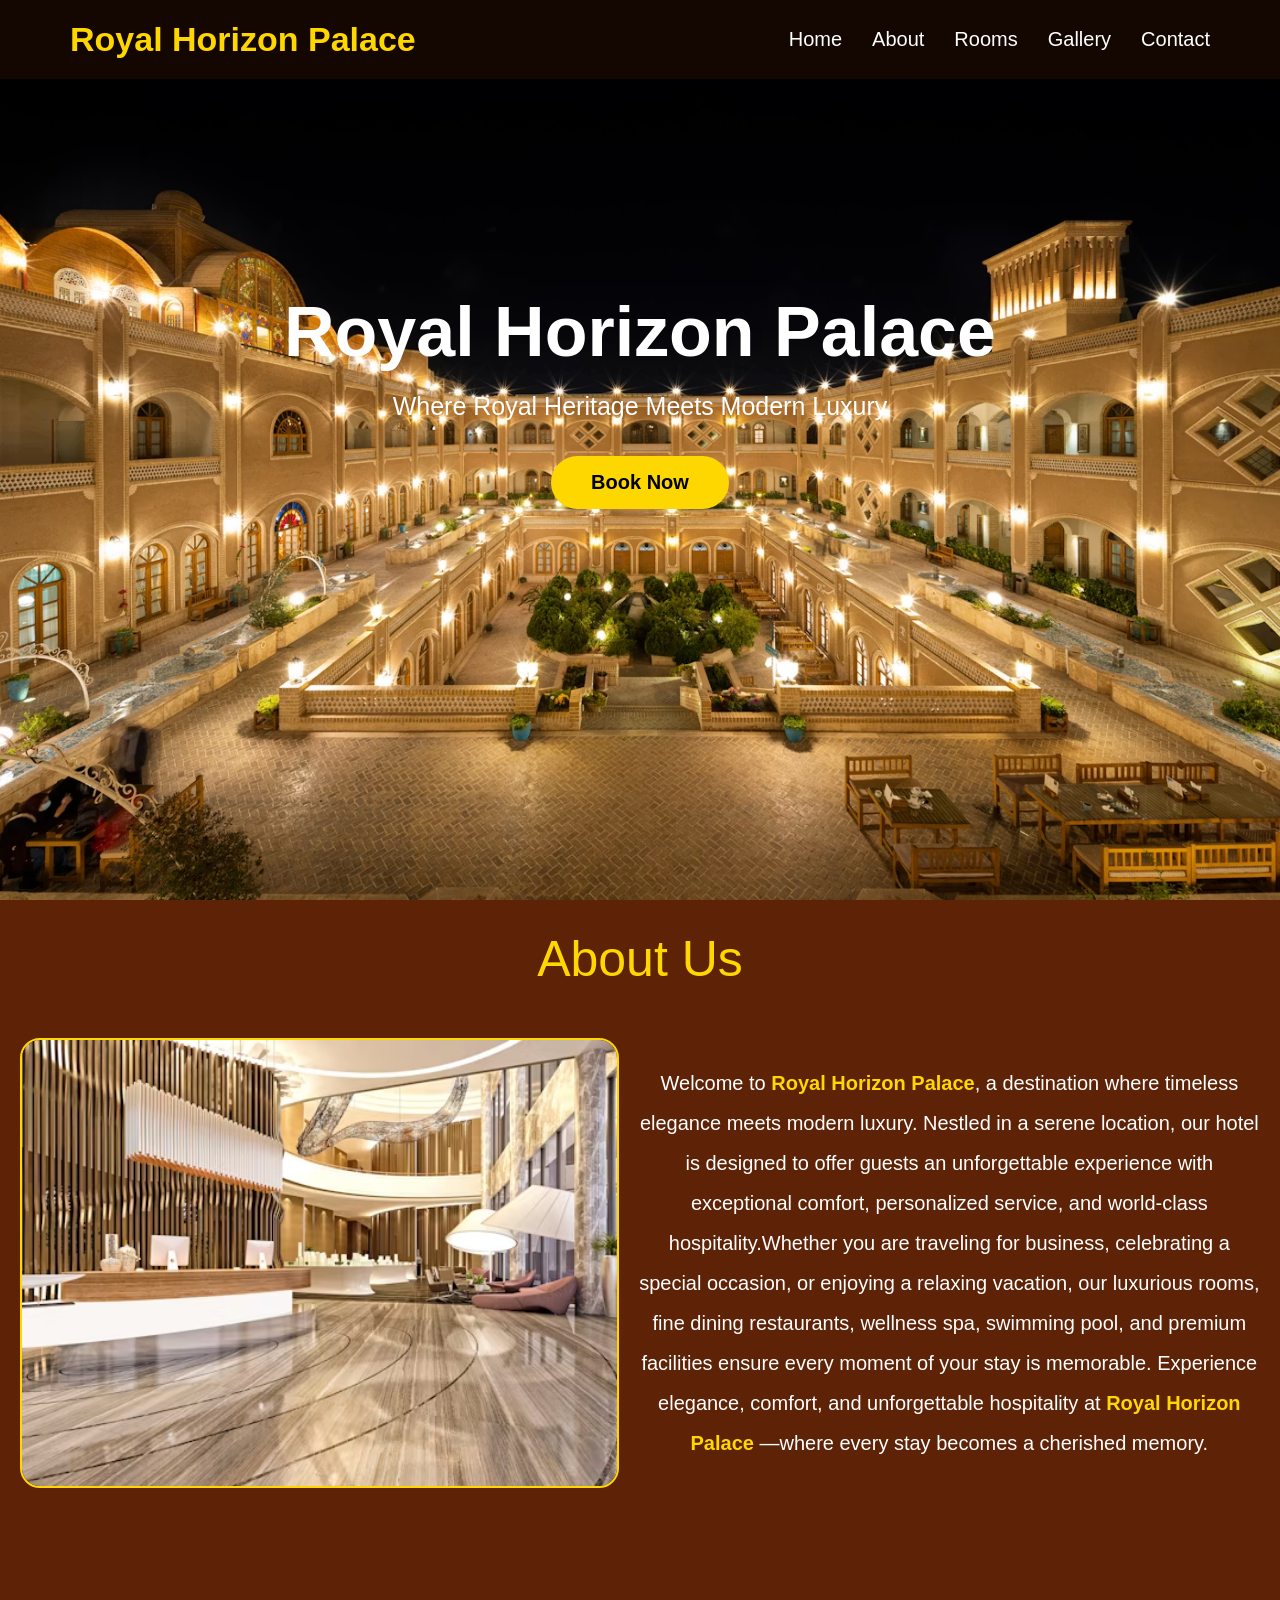
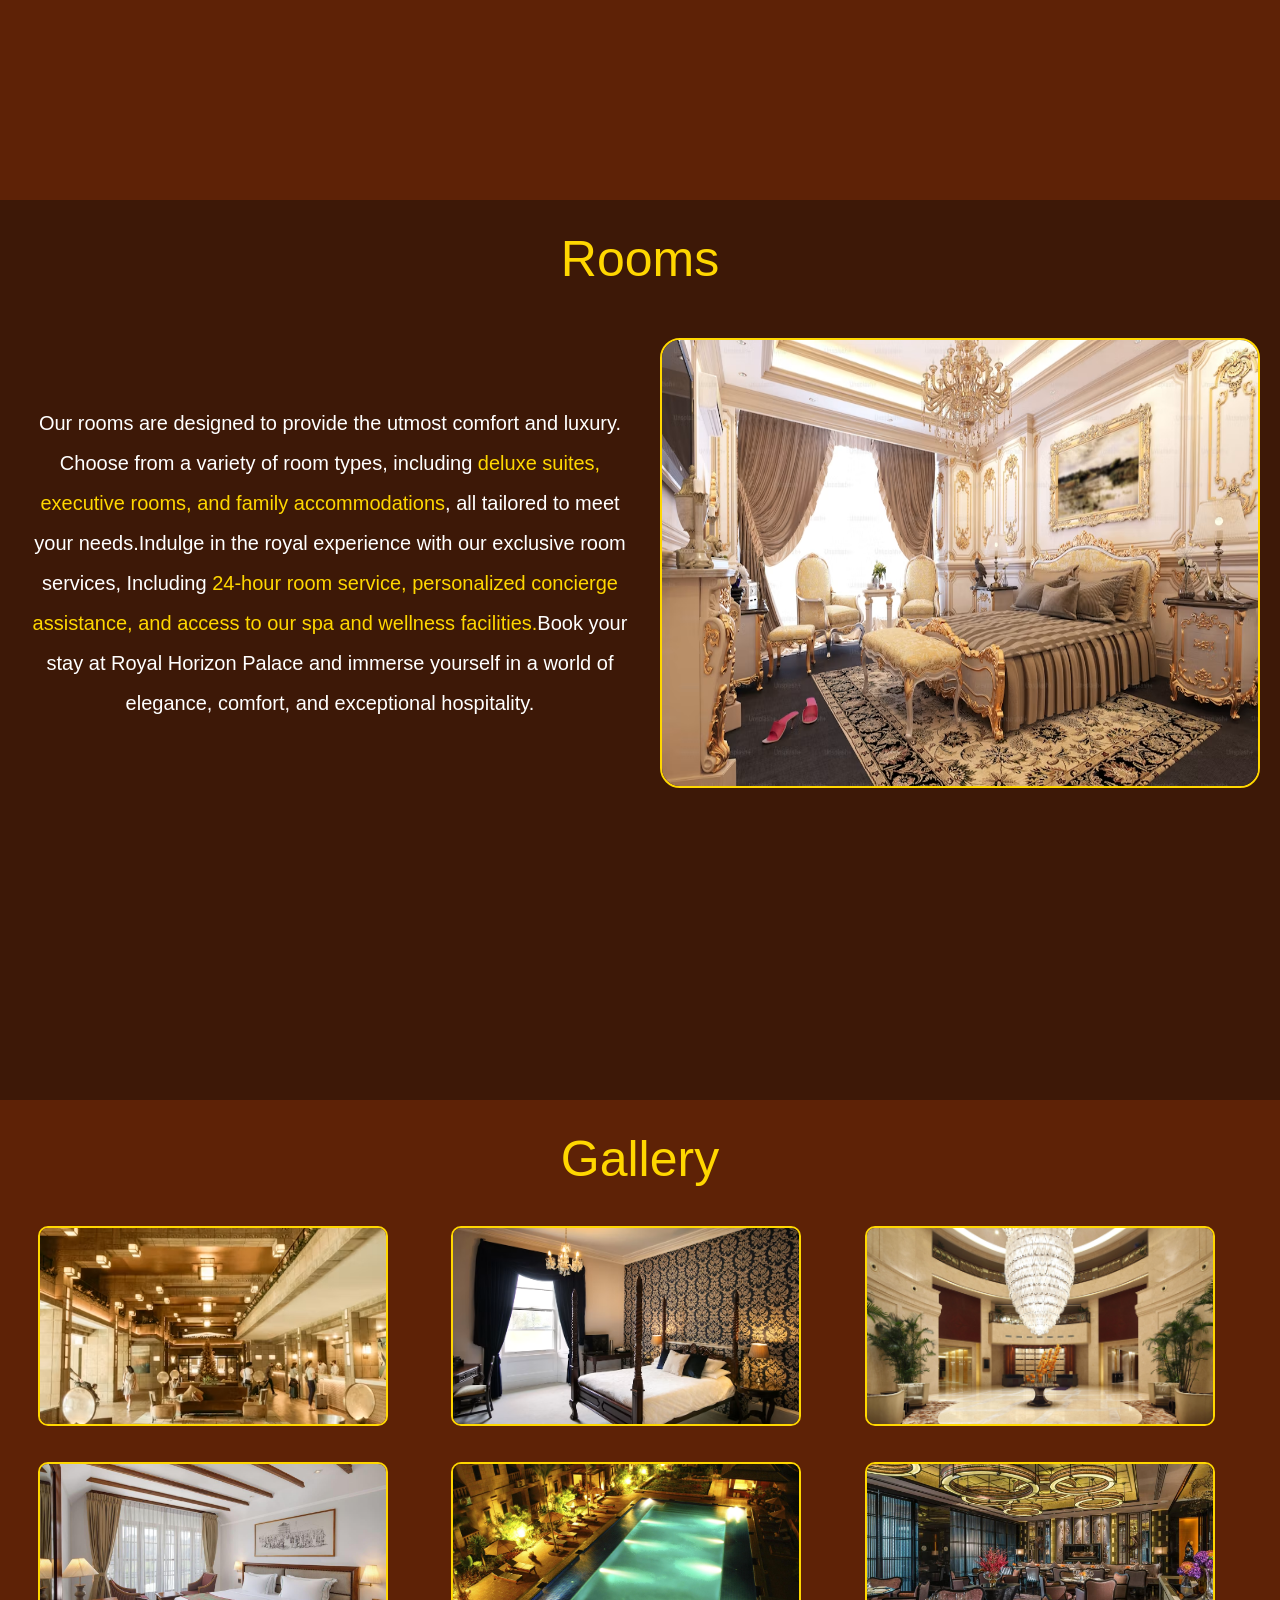
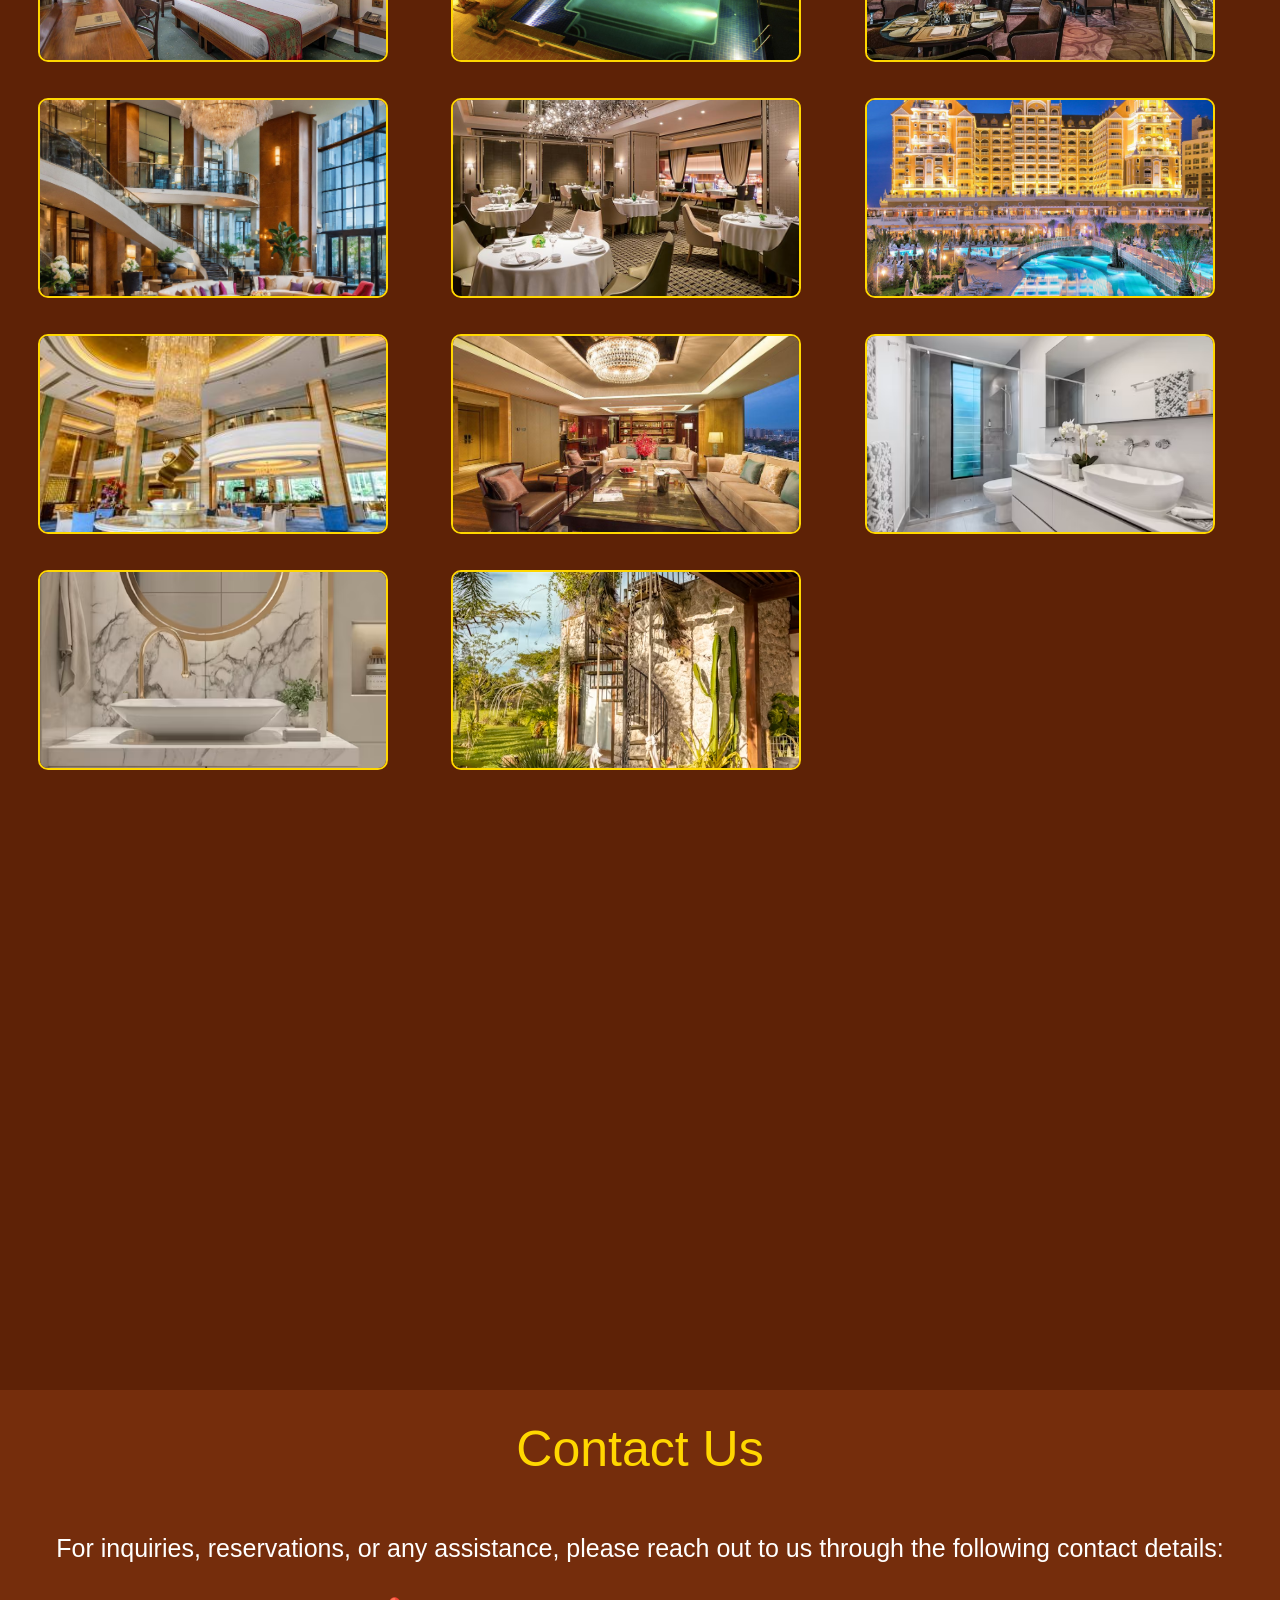
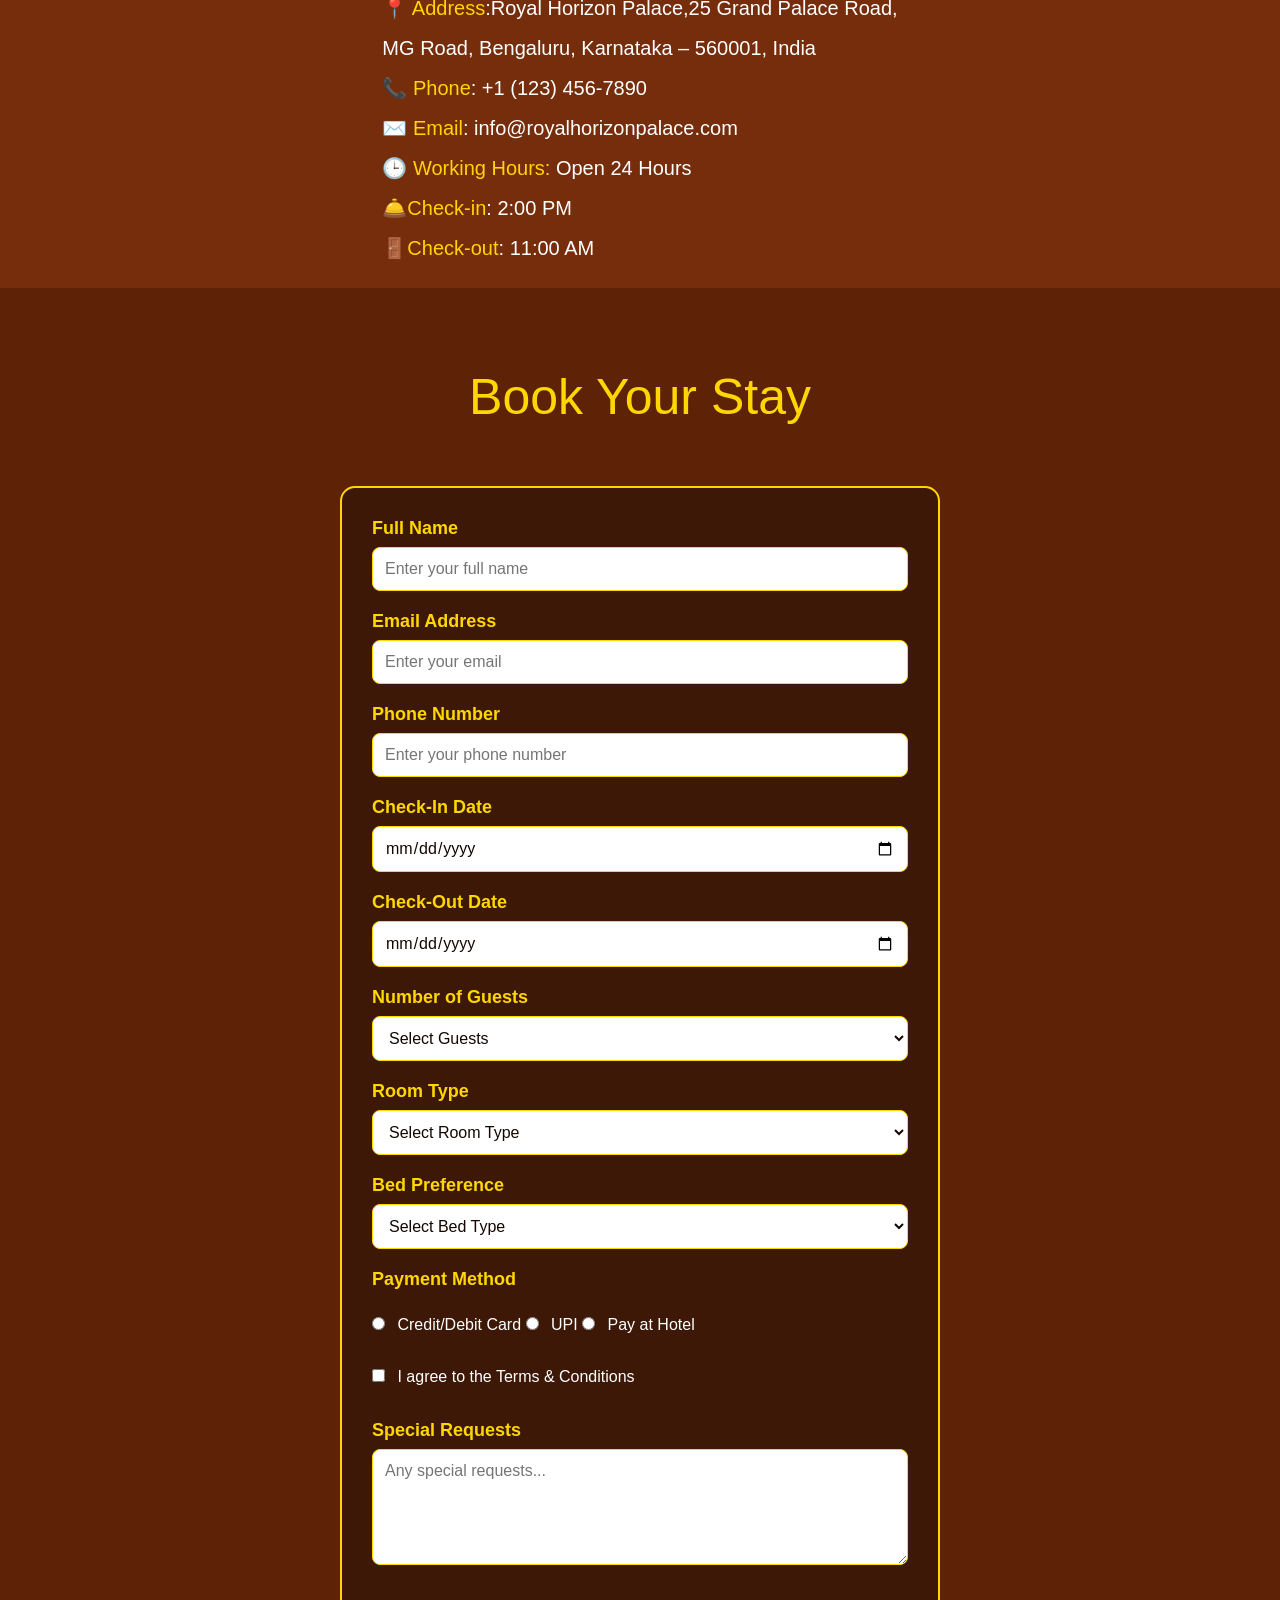
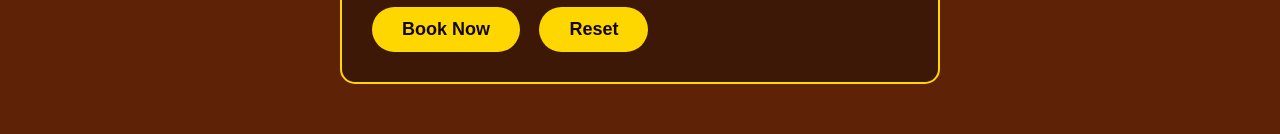
==== index.html @ 3b778072 "last updates" ====
<!DOCTYPE html>
<html lang="en">
<head>
    <meta charset="UTF-8">
    <meta name="viewport" content="width=device-width, initial-scale=1.0">
    <title>Royal Horizon Palace</title>
    <link rel="stylesheet" href="style.css">
</head>
<body>
    <header>
    <nav>
      <h2 class="logo">Royal Horizon Palace</h2>
        <ul>
           <li><a href="#index.html">Home</a></li>
           <li><a href="#About">About</a></li>
           <li><a href="#Rooms">Rooms</a></li>
           <li><a href="#Gallery">Gallery</a></li>
           <li><a href="#Contact">Contact</a></li>
        </ul>
    </nav>
    <div class="hero" id="index.html"><br><br>
        <h1>Royal Horizon Palace</h1>
        <p>Where Royal Heritage Meets Modern Luxury</p>
        <a href="#Booking" class="btn">Book Now</a>
    </div>
    </header>
    <section id="About">
        <h1>About Us</h1>
        <div class="history">
        <img src="about pic.avif" alt="about pic" class="about-pic">
        <p>Welcome to <strong>Royal Horizon Palace</strong>, a destination where timeless elegance
           meets modern luxury. Nestled in a serene location, our hotel is designed to offer
           guests an unforgettable experience with exceptional comfort, personalized service,
           and world-class hospitality.Whether you are traveling for business, celebrating a special 
           occasion, or enjoying a relaxing vacation, our luxurious rooms, fine dining restaurants, 
           wellness spa, swimming pool, and premium facilities ensure every moment of your stay is memorable.
           Experience elegance, comfort, and unforgettable hospitality at <strong>Royal Horizon Palace</strong>
           —where every stay becomes a cherished memory.
        </p>   
        </div>
    </section>    
    <section id="Rooms">
        <h1>Rooms</h1>
        <div class="room-container">
        <p>Our rooms are designed to provide the utmost comfort and luxury.  Choose from a 
           variety of room types, including <span>deluxe suites, executive rooms, and family accommodations</span>, 
           all tailored to meet your needs.Indulge in the royal experience with our exclusive room services, 
           Including <span>24-hour room service, personalized concierge assistance, and access to our spa and wellness
           facilities.</span>Book your stay at Royal Horizon Palace and immerse yourself in a world of elegance, comfort, and exceptional hospitality.
        </p>
        <img src="room pic.avif" alt="Room pic" class="room-pic">   
        </div>
    </section>
    <section id="Gallery">
        <h1>Gallery</h1>
        <div class="gallery-container">
            <img src="pic 1.avif" alt="Gallery Image 1" class="gallery-image">
            <img src="pic 2.avif" alt="Gallery Image 2" class="gallery-image">
            <img src="pic 3.jpeg" alt="Gallery Image 3" class="gallery-image">
            <img src="pic 4.jpeg" alt="Gallery Image 4" class="gallery-image">
            <img src="pic 5.jpeg" alt="Gallery Image 5" class="gallery-image">
            <img src="pic 6.jpeg" alt="Gallery Image 6" class="gallery-image">
            <img src="pic 7.jpeg" alt="Gallery Image 7" class="gallery-image">
            <img src="pic 8.jpeg" alt="Gallery Image 8" class="gallery-image">
            <img src="pic 9.jpeg" alt="Gallery Image 9" class="gallery-image">
            <img src="pic 10.jpeg" alt="Gallery Image 10" class="gallery-image">
            <img src="pic 11.jpeg" alt="Gallery Image 11" class="gallery-image">
            <img src="pic 12.avif" alt="Gallery Image 12" class="gallery-image">
            <img src="pic 13.avif" alt="Gallery Image 13" class="gallery-image">
            <img src="pic 14.avif" alt="Gallery Image 14" class="gallery-image">
            
        </div>
    </section>    
    <section id= "Contact">
        <h1>Contact Us</h1>
        <div class="contact-container">
            <p>For inquiries, reservations, or any assistance, please reach out to us through the following contact details:</p>
            <p class="contact-info">
                <span>📍  Address</span>:Royal Horizon Palace,25 Grand Palace Road,<br>MG Road, Bengaluru,
                Karnataka – 560001, India<br>
                <span>📞 Phone</span>:  +1 (123) 456-7890<br>
                <span>✉️ Email</span>: info@royalhorizonpalace.com<br>
                <span>🕒 Working Hours:</span> Open 24 Hours<br> 
                <span>🛎️Check-in</span>: 2:00 PM<br> 
                <span>🚪️Check-out</span>: 11:00 AM
            </p>
        </div>
            <section id="Booking">
            <h1>Book Your Stay</h1>
            <form class="booking-form">
                <label for="fullname">Full Name</label>         
                <input type="text" id="fullname" name="fullname" placeholder="Enter your full name" required><br>
                <label for="email">Email Address</label>         
                <input type="email" id="email" name="email" placeholder="Enter your email" required><br>
                <label for="phone">Phone Number</label>         
                <input type="tel" id="phone" name="phone" placeholder="Enter your phone number" required><br>
                <label for="checkin">Check-In Date</label>         
                <input type="date" id="checkin" name="checkin" required><br>
                <label for="checkout">Check-Out Date</label>
                <input type="date" id="checkout" name="checkout" required><br>
                <label for="guests">Number of Guests</label>
                <select id="guests" name="guests" required>
                    <option value="">Select Guests</option>
                    <option>1 Guest</option>
                    <option>2 Guests</option>
                    <option>3 Guests</option>
                    <option>4 Guests</option>
                    <option>5+ Guests</option>
                </select><br>
                <label for="room">Room Type</label>
                <select id="room" name="room" required>
                    <option value="">Select Room Type</option>
                    <option>Deluxe Room</option>
                    <option>Executive Room</option>
                    <option>Family Suite</option>
                    <option>Presidential Suite</option>
                </select><br>
                <label for="bed">Bed Preference</label>
                <select id="bed" name="bed">
                    <option value="">Select Bed Type</option>
                    <option>Single Bed</option>
                    <option>Double Bed</option>
                    <option>King Size Bed</option>
                    <option>Twin Beds</option>
                </select><br>
                <label>Payment Method</label><br>
                <input type="radio" id="card" name="payment" value="Card" required>
                <label for="card">Credit/Debit Card</label>
                <input type="radio" id="upi" name="payment" value="UPI">
                <label for="upi">UPI</label>
                <input type="radio" id="cash" name="payment" value="Pay at Hotel">
                <label for="cash">Pay at Hotel</label><br><br>
                <input type="checkbox" id="terms" required>
                <label for="terms">I agree to the Terms & Conditions</label><br><br>
                <label for="requests">Special Requests</label>
                <textarea id="requests" name="requests" rows="5" placeholder="Any special requests..."></textarea><br><br>
                <button type="submit">Book Now</button>
                <button type="reset">Reset</button>
            </form>
            </section>
    </section>
    <!-- <section id="footer">
        <p>&copy; 2026 Royal Horizon Palace. All rights reserved.</p>
    </section>     -->
</body>
</html>
---- style.css ----
*{
    margin:0;
    padding:0;
    box-sizing:border-box;
    font-family:Arial, Helvetica, sans-serif;
}
header{
    height:100vh;
    background-image:url("hotel bg img.avif");
    background-size:cover;
    background-position:center;
    background-repeat:no-repeat;
}
nav{
    display:flex;
    justify-content:space-between;
    align-items:center;
    padding:20px 70px;
    background-color:#140701;
    position:fixed;
    top:0;
    width:100%;
}
.logo{
    color:#FFD700;
    font-size:34px;
}
nav ul{
    display:flex;
    list-style:none;
}
nav ul li{
    margin-left:30px;
}
nav ul li a{
    color:white;
    text-decoration:none;
    font-size:20px;
    transition:.3s;
}
nav ul li a:hover{
    color:#FFD700;
}
.hero{
    height:85vh;
    display:flex;
    flex-direction:column;
    justify-content:center;
    align-items:center;
    text-align:center;
}

.hero h1{
    font-size:70px;
    color:white;
    margin-bottom:20px;
}
.hero p{
    color:white;
    font-size:25px;
    margin-bottom:35px;
}
.btn{
    background:#FFD700;
    color:black;
    padding:15px 40px;
    text-decoration:none;
    border-radius:40px;
    font-size:20px;
    font-weight:bold;
    transition:.3s;
}
.btn:hover{
    background:#3d1807;
    color:gold;
}
#About{
    background-color:#5e2206;
    text-align:center;
    height:100vh;
    width:auto;
}
#About h1{
    font-size:50px;
    color:gold;                 
    font-weight:400;
    padding:30px;
}
.history{
    display: flex;
    justify-content: center;
    align-items: center;
    gap: 20px;
    padding: 20px;
}
#About p{
    font-size:20px;
    color:white;                 
    font-weight:400;
    line-height:40px;
}
.about-pic{
    width: 600px;
    height: 450px;
    border-radius: 20px;
    border: 2px solid #FFD700;
}
.about-pic:hover{
    transform: scale(1.05);
    transition: transform 0.3s ease;
    opacity: 80%;
}
#Rooms{
    background-color:#3d1807;      
    text-align:center;
    height:100vh;
    width:auto;
    padding:20;
    font-size:25px;
    font-weight:400;
}
.room-container {
    display: flex;
    justify-content: center;
    align-items: center;
    gap: 20px;
    padding: 20px;
    margin:auto;
}
.room-pic{
    width: 600px;
    height: 450px;
    border-radius: 20px;
    border: 2px solid #FFD700;
}
.room-pic:hover{
    transform: scale(1.05);
    transition: transform 0.3s ease;
    opacity: 80%;
}
#Rooms h1{
    font-size:50px;
    color:gold;                 
    font-weight:400;
    padding:30px;
}
#Rooms p{
    font-size:20px;
    color:white;                 
    font-weight:400;
    line-height:40px;
}
#Gallery{
    background-color:#5e2206;      
    text-align:center;
    height:210vh;
    width:auto;
    padding:15px;
    color:gold;
    font-size:25px;
    font-weight:400;
   
}
#Gallery h1{
    font-size:50px;
    color:gold;                 
    font-weight:400;
    padding:15px;
}
.gallery-container{
    grid-template-columns:repeat(3,1fr);
    grid-template-rows:repeat(3,1fr);
    gap:20px;
    padding:15px;
    display:grid;
}
.gallery-image{
     width: 350px;
    height: 200px;
    border-radius: 10px;
    border: 2px solid #FFD700;
    margin: 8px; 
    object-fit:cover;
}
.gallery-image:hover{
    transform: scale(1.05);
    transition: transform 0.3s ease;
    opacity: 80%;
}
#Contact{
    background-color:#752d0c;
    text-align:center;
    height:200vh;
    width:auto;
}
#Contact h1{
    font-size:50px;
    color:gold;                 
    font-weight:400;
    padding:30px;
}
#Contact .contact-container{
    display: flex;
    flex-direction: column;
    justify-content: center;
    align-items: center;
    gap: 20px;
    padding: 20px;
}
#Contact p{
    font-size:25px;
    color:white;                 
    font-weight:400;
    line-height:40px;
    font-weight:300;
}
#Contact .contact-info{
    font-size:20px;
    color:white;
    text-align:left;
    line-height:2;
}
span{
    color:gold;
    font-weight:400;
    font-size:20px;
}
strong{
    color:gold;
}
/* #footer{
    background-color:#140701;
    text-align:center;
    height:10vh;
    width:auto;
    padding-top:20px;
}
#footer p{
    font-size:18px;
    color:white;                 
    font-weight:400;
    line-height:40px;
} */
#Booking{
    background-color:#5e2206;
    text-align:center;
    min-height:100vh;
    padding:50px;
}
#Booking h1{
    font-size:50px;
    color:gold;
    margin-bottom:30px;
}

.booking-form{
    width:600px;
    margin:auto;
    background-color:#3d1807;
    padding:30px;
    border-radius:15px;
    border:2px solid #FFD700;
    text-align:left;
}
.booking-form label{
    display:block;
    margin-bottom:8px;
    color:gold;
    font-size:18px;
    font-weight:bold;
}
.booking-form input,
.booking-form select,
.booking-form textarea{
    width:100%;
    padding:12px;
    margin-bottom:20px;
    border-radius:8px;
    border:1px solid #FFD700;
    background-color:#fff;
    color:#140701;
    font-size:16px;
}
.booking-form input[type="radio"],
.booking-form input[type="checkbox"]{
    width:auto;
    margin-right:8px;
}
.booking-form input[type="radio"] + label,
.booking-form input[type="checkbox"] + label{
    display:inline;
    color:white;
    font-size:16px;
    font-weight:normal;
}
.booking-form textarea{
    rowspan: 3px;
    columnspan: 3px;
}
.booking-form button{
    background-color:gold;
    color:#140701;
    padding:12px 30px;
    border:none;
    border-radius:30px;
    font-size:18px;
    font-weight:bold;
    cursor:pointer;
    margin-right:15px;
    transition:0.3s;
    text-align:center;
}
.booking-form button:hover{
    background-color:#140701;
    color:#FFD700;
    border:1px solid #FFD700;
}
@media(max-width:768px){
    html,body{
        width:100%;
        overflow-x:hidden;
    }
    header{
        width:100%;
        min-height:100vh;
        overflow:hidden;
    }
    nav{
        width:100%;
        padding:15px 10px;
        box-sizing:border-box;
    }
    .logo{
        font-size:18px;
    }
    nav ul{
        flex-wrap:wrap;
    }
    nav ul li{
        margin-left:10px;
    }
    nav ul li a{
        font-size:15px;
    }
    .hero{
        width:100%;
        padding:20px;
        box-sizing:border-box;
    }
    .hero h1{
        width:100%;
        font-size:30px;
        line-height:1.2;
        overflow-wrap:break-word;
        margin-top:10px;  
        
    }
    .hero p{
        width:100%;
        font-size:18px;
    }
    .btn{
        padding:10px 20px;
        border-radius:20px;
        font-size:15px;
    }
    .btn:hover{
        background:#3d1807;
        color:gold;
    }
   
    .About{
        width:100%;
        min-height:100vh;
        overflow:hidden;
    }
    .history{
        display: flex;
        flex-direction: column;
        gap:5px;
    }
    #About h1{
        font-size: 30px;
        padding:10px;
    }
    #About p{
        font-size:12px;
        margin-top: 5px;
        line-height: 20px;
    }
    .about-pic{
        width: 250px;
        height: 150px;
        border-radius: 10px;
        border: 2px solid #FFD700;
    }
    .about-pic:hover{
        opacity: 90%;
    }
    .Rooms{
        width:100%;
        min-height:100vh;
        overflow:hidden;
    }
    .room-container{
        display: flex;
        flex-direction: column;
        gap:5px;
    }
    #Rooms h1{
        font-size: 30px;
        padding:5px;
    }
    #Rooms p{
        font-size:12px;
        line-height: 20px;
    }
    .room-pic{
        width: 250px;
        height: 150px;
        border-radius: 10px;
        border: 2px solid #FFD700;
    }
    .room-pic:hover{
        opacity: 90%;
    }
    span{
        font-size: 12px;
    }
    #Gallery h1{
        font-size:30px;
        padding:5px;
    }
    .gallery-container{
       grid-template-columns:repeat(2, 1fr);
    }
    .gallery-image{
        width: 120px;
        height: 110px;
        border-radius: 10px;
        margin: 3px; 
    }
    #Contact h1{
        font-size:30px;
        padding:10px;
    }
    #Contact p{
       font-size:18px;
       line-height:20px;
       font-weight:200;
    }
    #Contact .contact-info{
       font-size:15px;
       line-height:2;
       text-align:center;
    }
}
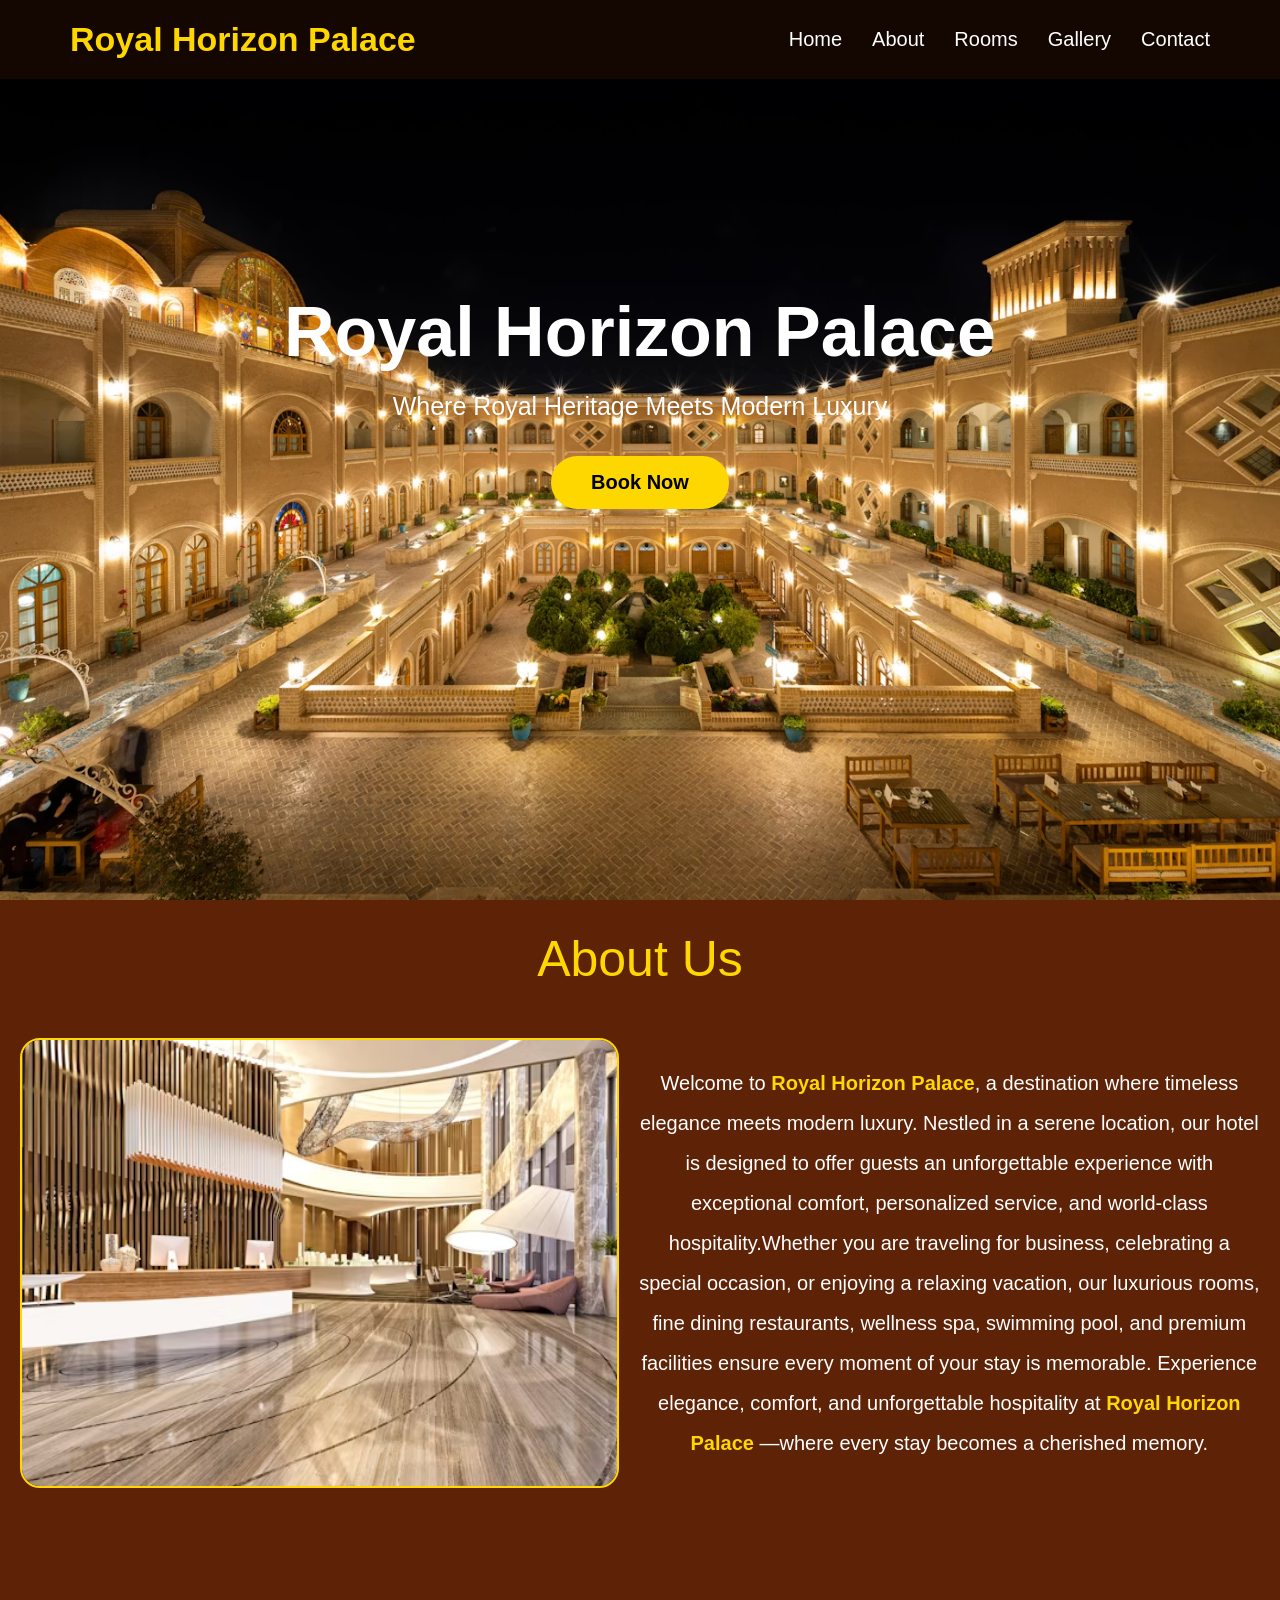
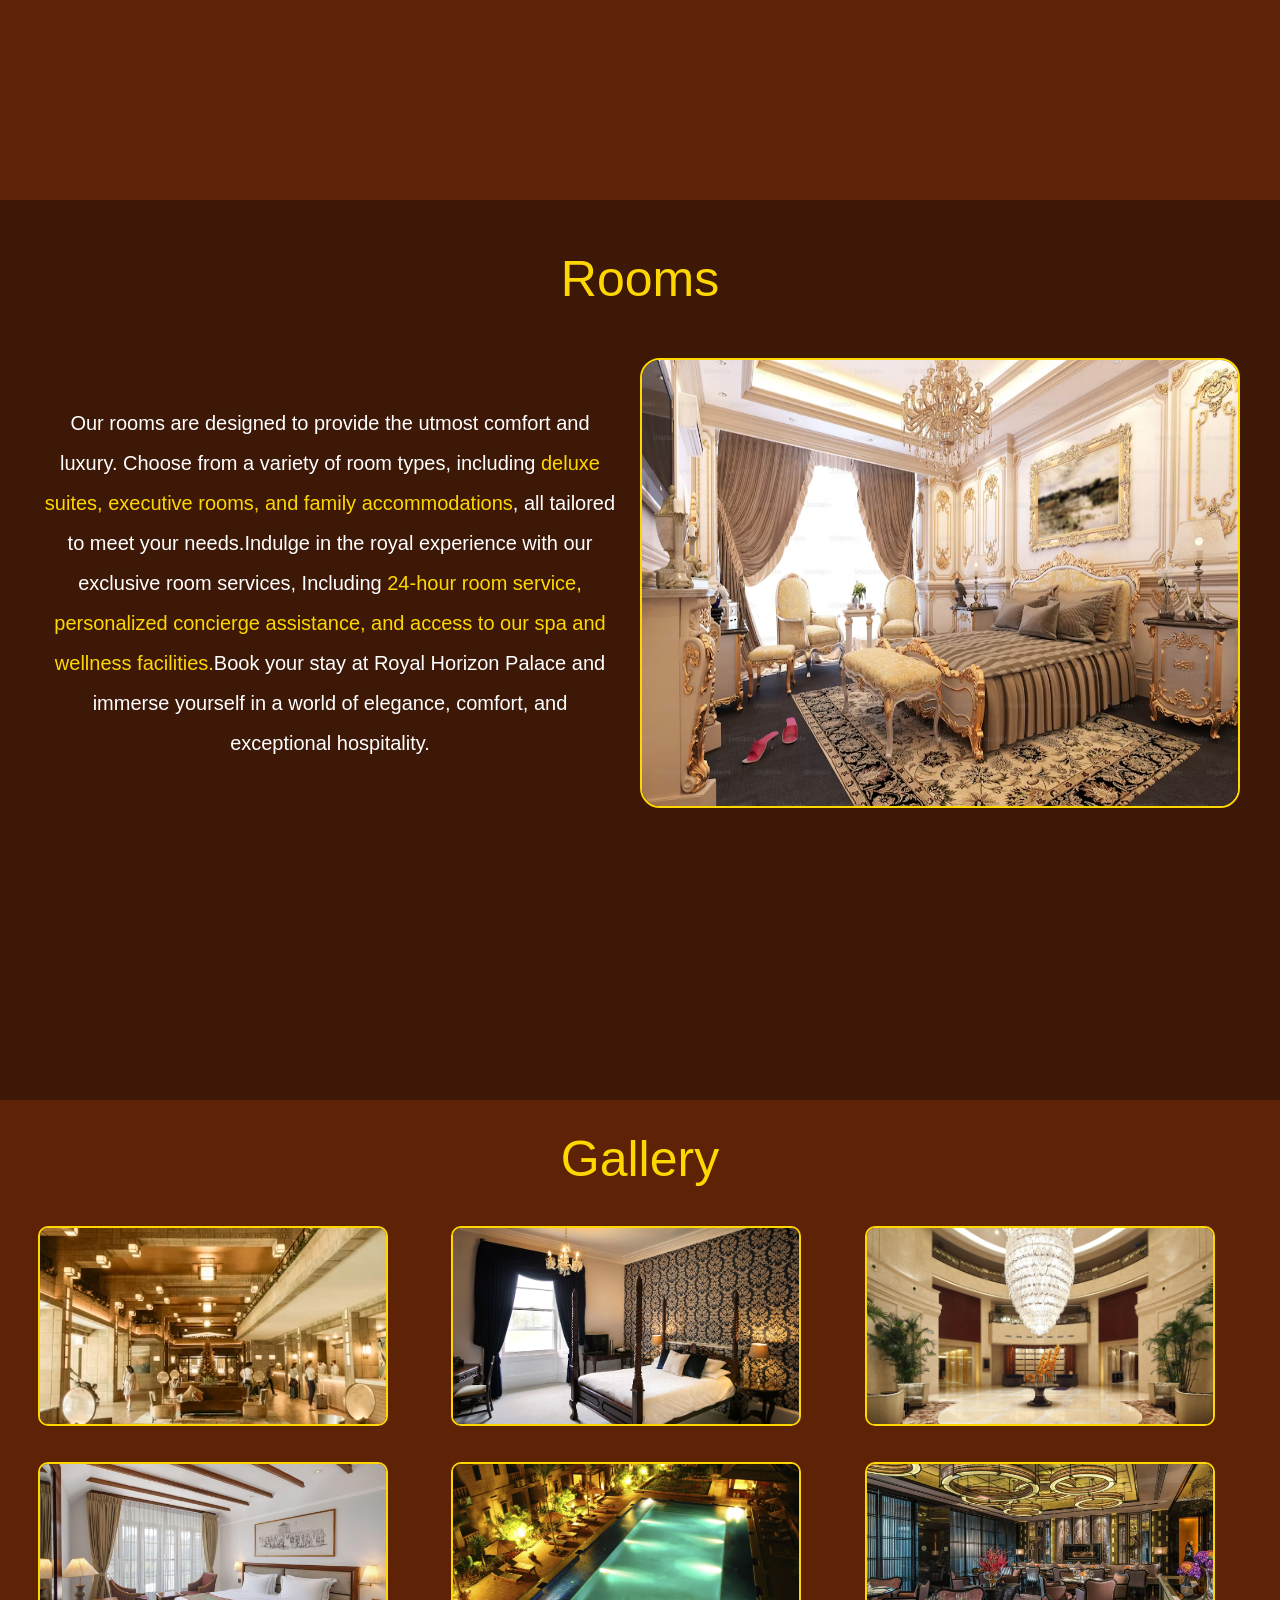
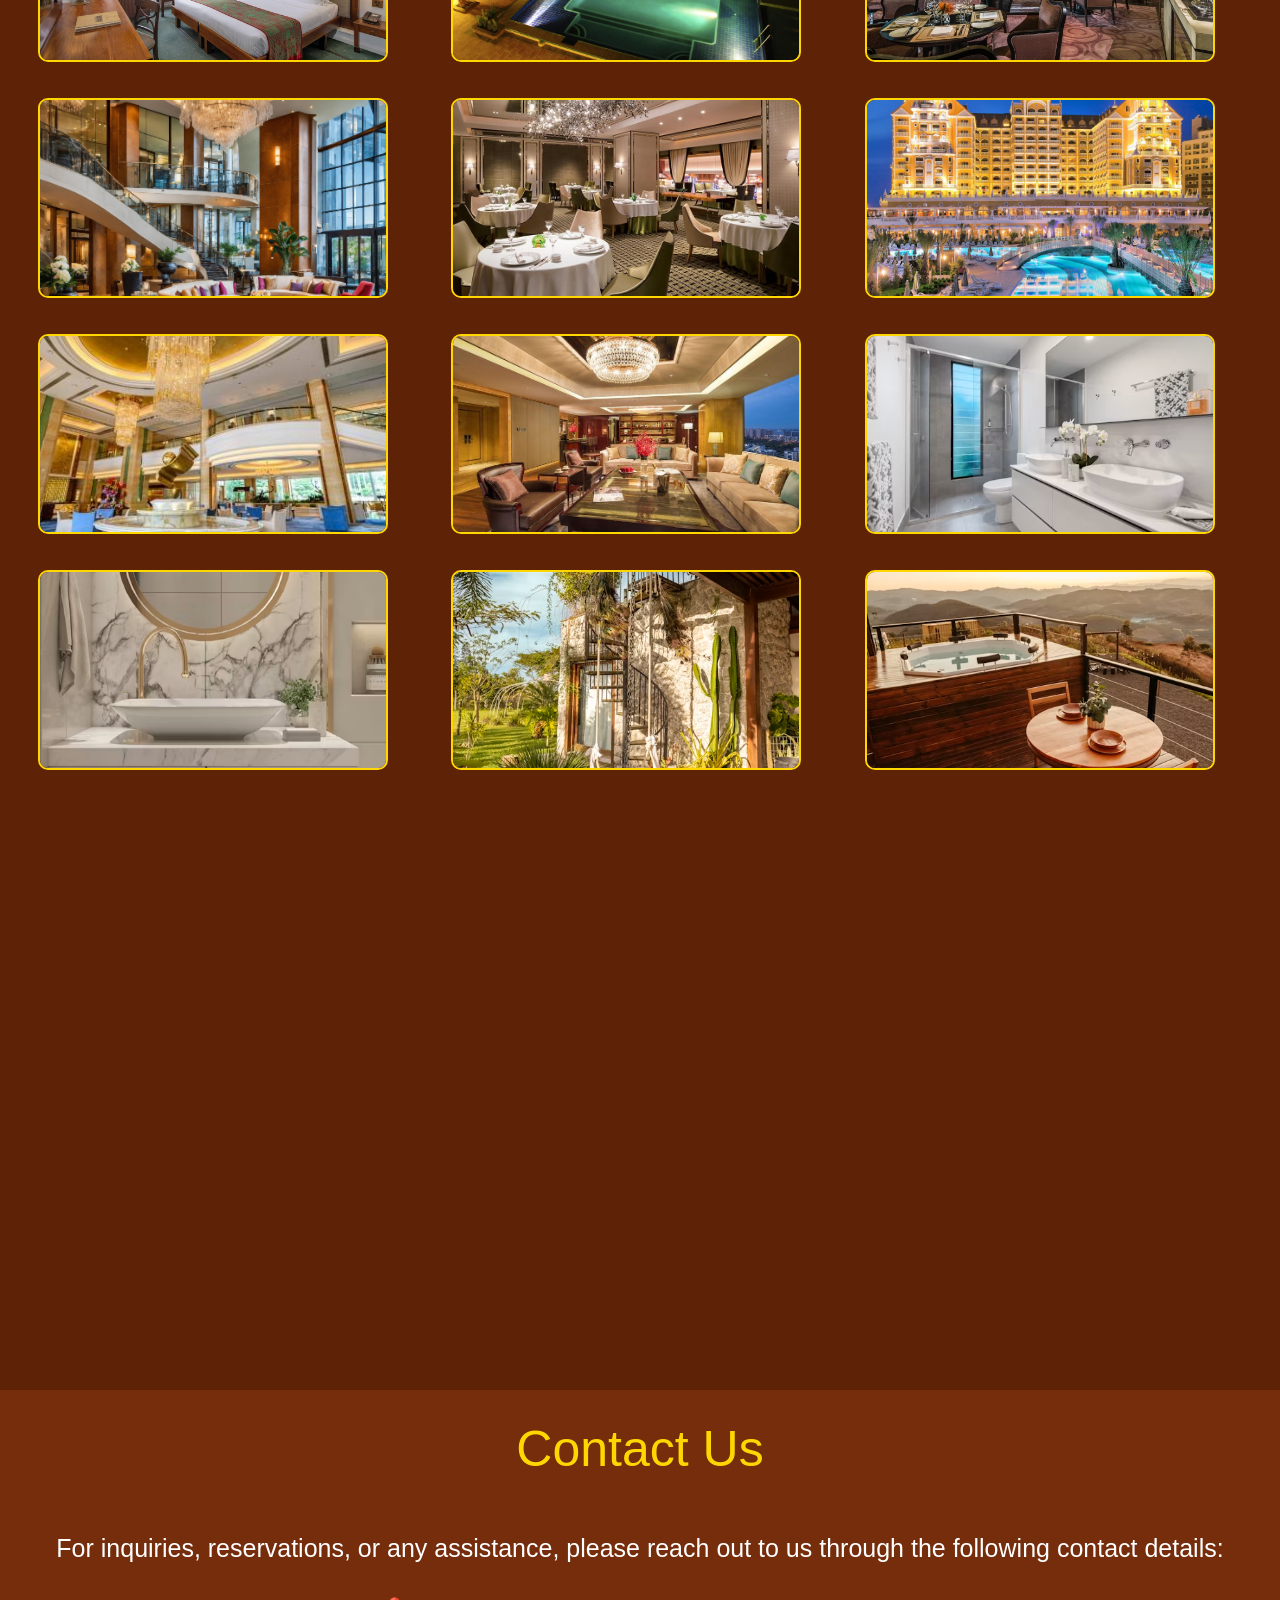
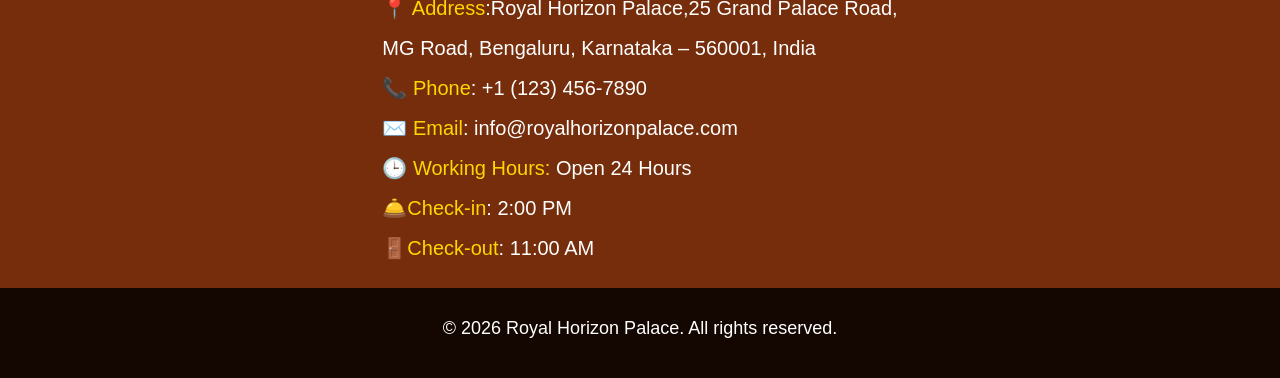
==== commit c94a187a: "websites" ====
--- a/index.html
+++ b/index.html
@@ -21,7 +21,7 @@
     <div class="hero" id="index.html"><br><br>
         <h1>Royal Horizon Palace</h1>
         <p>Where Royal Heritage Meets Modern Luxury</p>
-        <a href="#Booking" class="btn">Book Now</a>
+        <a href="booking.html" class="btn">Book Now</a>
     </div>
     </header>
     <section id="About">
@@ -68,7 +68,7 @@
             <img src="pic 12.avif" alt="Gallery Image 12" class="gallery-image">
             <img src="pic 13.avif" alt="Gallery Image 13" class="gallery-image">
             <img src="pic 14.avif" alt="Gallery Image 14" class="gallery-image">
-            
+            <img src="pic 15.avif" alt="Gallery Image 14" class="gallery-image">
         </div>
     </section>    
     <section id= "Contact">
@@ -85,62 +85,9 @@
                 <span>🚪️Check-out</span>: 11:00 AM
             </p>
         </div>
-            <section id="Booking">
-            <h1>Book Your Stay</h1>
-            <form class="booking-form">
-                <label for="fullname">Full Name</label>         
-                <input type="text" id="fullname" name="fullname" placeholder="Enter your full name" required><br>
-                <label for="email">Email Address</label>         
-                <input type="email" id="email" name="email" placeholder="Enter your email" required><br>
-                <label for="phone">Phone Number</label>         
-                <input type="tel" id="phone" name="phone" placeholder="Enter your phone number" required><br>
-                <label for="checkin">Check-In Date</label>         
-                <input type="date" id="checkin" name="checkin" required><br>
-                <label for="checkout">Check-Out Date</label>
-                <input type="date" id="checkout" name="checkout" required><br>
-                <label for="guests">Number of Guests</label>
-                <select id="guests" name="guests" required>
-                    <option value="">Select Guests</option>
-                    <option>1 Guest</option>
-                    <option>2 Guests</option>
-                    <option>3 Guests</option>
-                    <option>4 Guests</option>
-                    <option>5+ Guests</option>
-                </select><br>
-                <label for="room">Room Type</label>
-                <select id="room" name="room" required>
-                    <option value="">Select Room Type</option>
-                    <option>Deluxe Room</option>
-                    <option>Executive Room</option>
-                    <option>Family Suite</option>
-                    <option>Presidential Suite</option>
-                </select><br>
-                <label for="bed">Bed Preference</label>
-                <select id="bed" name="bed">
-                    <option value="">Select Bed Type</option>
-                    <option>Single Bed</option>
-                    <option>Double Bed</option>
-                    <option>King Size Bed</option>
-                    <option>Twin Beds</option>
-                </select><br>
-                <label>Payment Method</label><br>
-                <input type="radio" id="card" name="payment" value="Card" required>
-                <label for="card">Credit/Debit Card</label>
-                <input type="radio" id="upi" name="payment" value="UPI">
-                <label for="upi">UPI</label>
-                <input type="radio" id="cash" name="payment" value="Pay at Hotel">
-                <label for="cash">Pay at Hotel</label><br><br>
-                <input type="checkbox" id="terms" required>
-                <label for="terms">I agree to the Terms & Conditions</label><br><br>
-                <label for="requests">Special Requests</label>
-                <textarea id="requests" name="requests" rows="5" placeholder="Any special requests..."></textarea><br><br>
-                <button type="submit">Book Now</button>
-                <button type="reset">Reset</button>
-            </form>
-            </section>
     </section>
-    <!-- <section id="footer">
+    <section id="footer">
         <p>&copy; 2026 Royal Horizon Palace. All rights reserved.</p>
-    </section>     -->
+    </section>    
 </body>
 </html>
--- a/style.css
+++ b/style.css
@@ -115,7 +115,7 @@
     text-align:center;
     height:100vh;
     width:auto;
-    padding:20;
+    padding:20px;
     font-size:25px;
     font-weight:400;
 }
@@ -190,7 +190,6 @@
 #Contact{
     background-color:#752d0c;
     text-align:center;
-    height:200vh;
     width:auto;
 }
 #Contact h1{
@@ -228,26 +227,13 @@
 strong{
     color:gold;
 }
-/* #footer{
-    background-color:#140701;
-    text-align:center;
-    height:10vh;
-    width:auto;
-    padding-top:20px;
-}
-#footer p{
-    font-size:18px;
-    color:white;                 
-    font-weight:400;
-    line-height:40px;
-} */
-#Booking{
+#booking{
     background-color:#5e2206;
     text-align:center;
     min-height:100vh;
     padding:50px;
 }
-#Booking h1{
+#booking h1{
     font-size:50px;
     color:gold;
     margin-bottom:30px;
@@ -293,10 +279,7 @@
     font-size:16px;
     font-weight:normal;
 }
-.booking-form textarea{
-    rowspan: 3px;
-    columnspan: 3px;
-}
+
 .booking-form button{
     background-color:gold;
     color:#140701;
@@ -309,12 +292,26 @@
     margin-right:15px;
     transition:0.3s;
     text-align:center;
+    align-items: center;
 }
 .booking-form button:hover{
     background-color:#140701;
     color:#FFD700;
     border:1px solid #FFD700;
 }
+#footer{
+    background-color:#140701;
+    text-align:center;
+    height:10vh;
+    width:auto;
+    padding-top:20px;
+}
+#footer p{
+    font-size:18px;
+    color:white;                 
+    font-weight:400;
+    line-height:40px;
+}
 @media(max-width:768px){
     html,body{
         width:100%;
@@ -353,7 +350,6 @@
         line-height:1.2;
         overflow-wrap:break-word;
         margin-top:10px;  
-        
     }
     .hero p{
         width:100%;
@@ -369,7 +365,7 @@
         color:gold;
     }
    
-    .About{
+    #About{
         width:100%;
         min-height:100vh;
         overflow:hidden;
@@ -397,7 +393,7 @@
     .about-pic:hover{
         opacity: 90%;
     }
-    .Rooms{
+    #Rooms{
         width:100%;
         min-height:100vh;
         overflow:hidden;
@@ -417,7 +413,7 @@
     }
     .room-pic{
         width: 250px;
-        height: 150px;
+        height: 120px;
         border-radius: 10px;
         border: 2px solid #FFD700;
     }
@@ -426,17 +422,20 @@
     }
     span{
         font-size: 12px;
+    }
+    #Gallery{
+        height:auto;
     }
     #Gallery h1{
         font-size:30px;
         padding:5px;
     }
     .gallery-container{
-       grid-template-columns:repeat(2, 1fr);
+       grid-template-columns:1fr;
     }
     .gallery-image{
-        width: 120px;
-        height: 110px;
+        width: 250px;
+        height: 200px;
         border-radius: 10px;
         margin: 3px; 
     }
@@ -454,4 +453,58 @@
        line-height:2;
        text-align:center;
     }
+    #Booking{
+        min-height: auto;
+        padding:30px 15px;
+    }
+    #Booking h1{
+        font-size:30px;
+        margin-bottom:20px;
+    }
+    .booking-form{
+        width:100%;
+        max-width:100%;
+        padding:20px;
+        border-radius:10px;
+    }
+    .booking-form label{
+        font-size:15px;
+    }
+    
+    .booking-form input,
+    .booking-form select,
+    .booking-form textarea{
+        width:100%;
+        padding:10px;
+        font-size:15px;
+        margin-bottom:15px;
+    }
+    .booking-form textarea{
+        min-height:100px;
+        resize:vertical;
+    }
+    .booking-form input[type="radio"],
+    .booking-form input[type="checkbox"]{
+        width:auto;
+        margin-right:5px;
+    }
+    .booking-form input[type="radio"] + label,
+    .booking-form input[type="checkbox"] + label{
+        display:inline;
+        font-size:14px;
+    }
+    .booking-form button{
+        width:100%;
+        margin:10px 0;
+        padding:12px;
+        font-size:16px;
+    }
+    #footer{
+        height:auto;
+        padding:15px;
+    }
+    #footer p{
+        font-size:14px;
+        line-height:22px;
+    }
 }
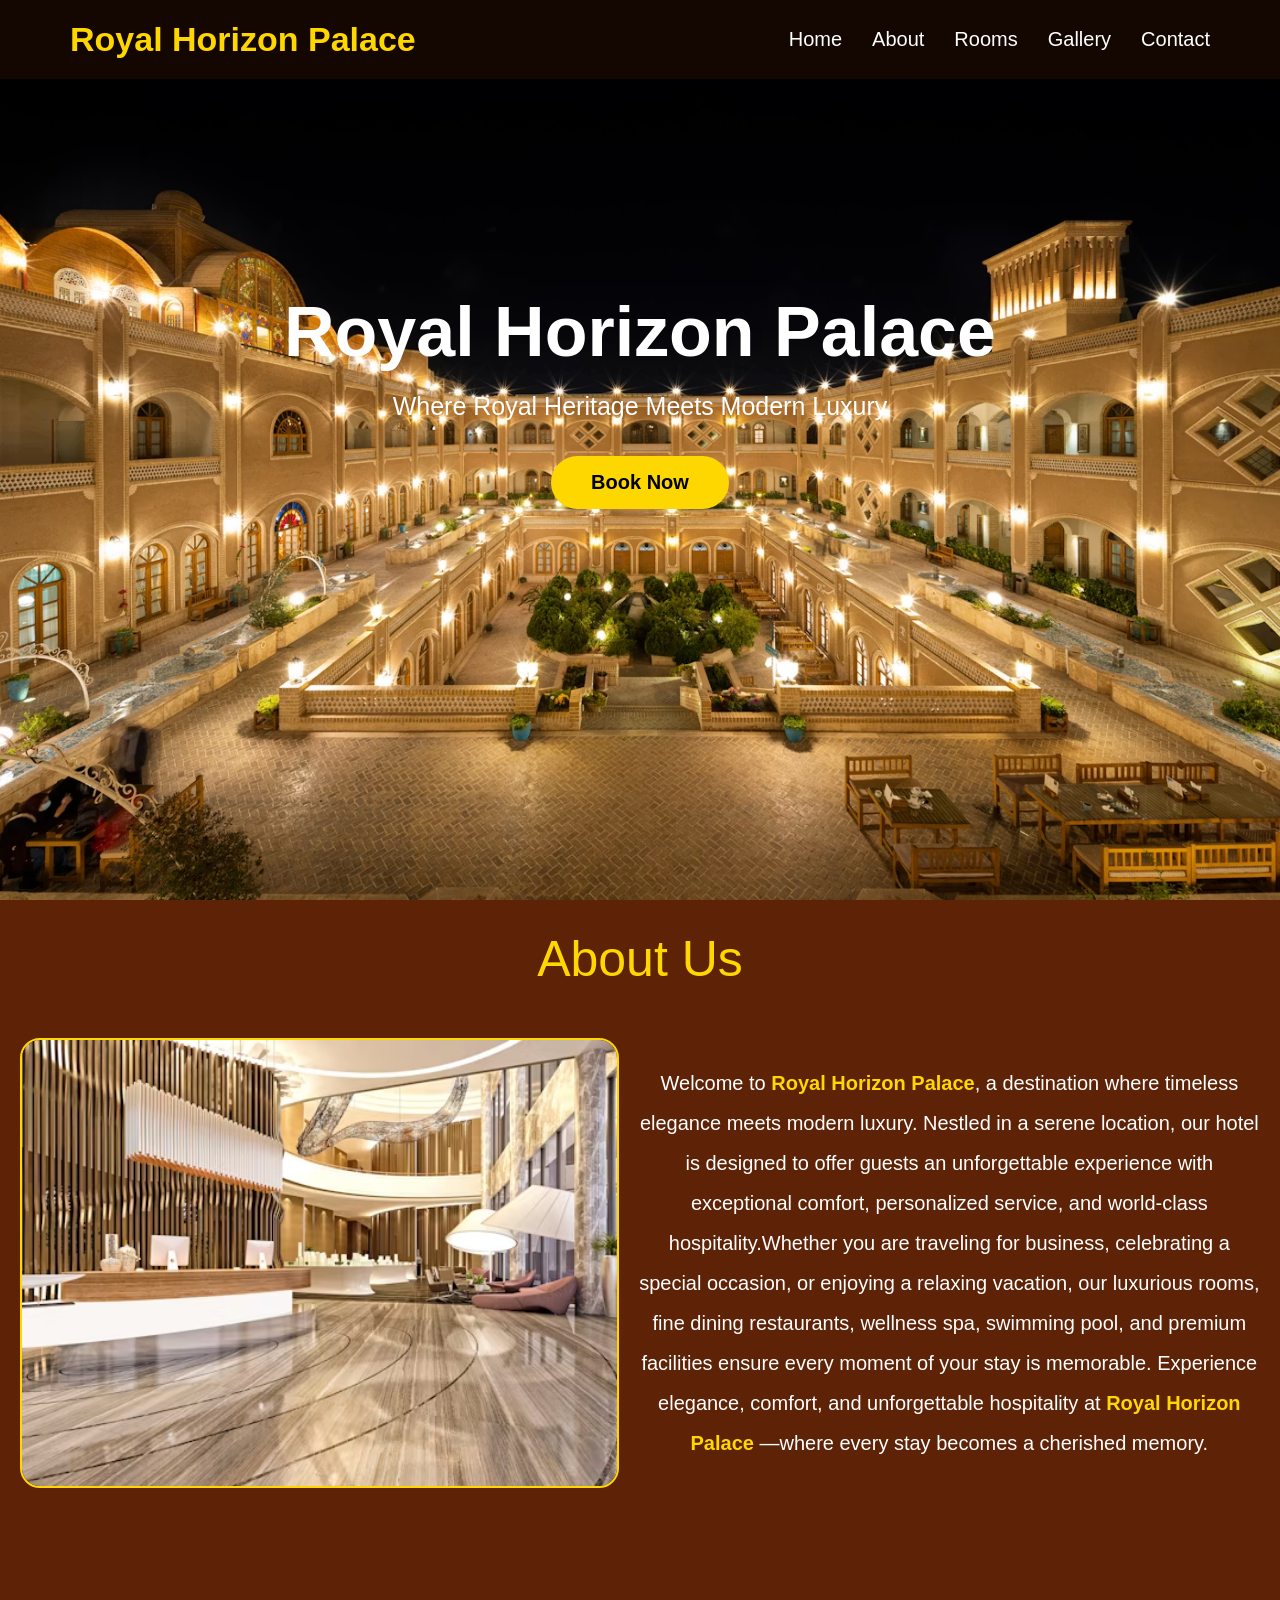
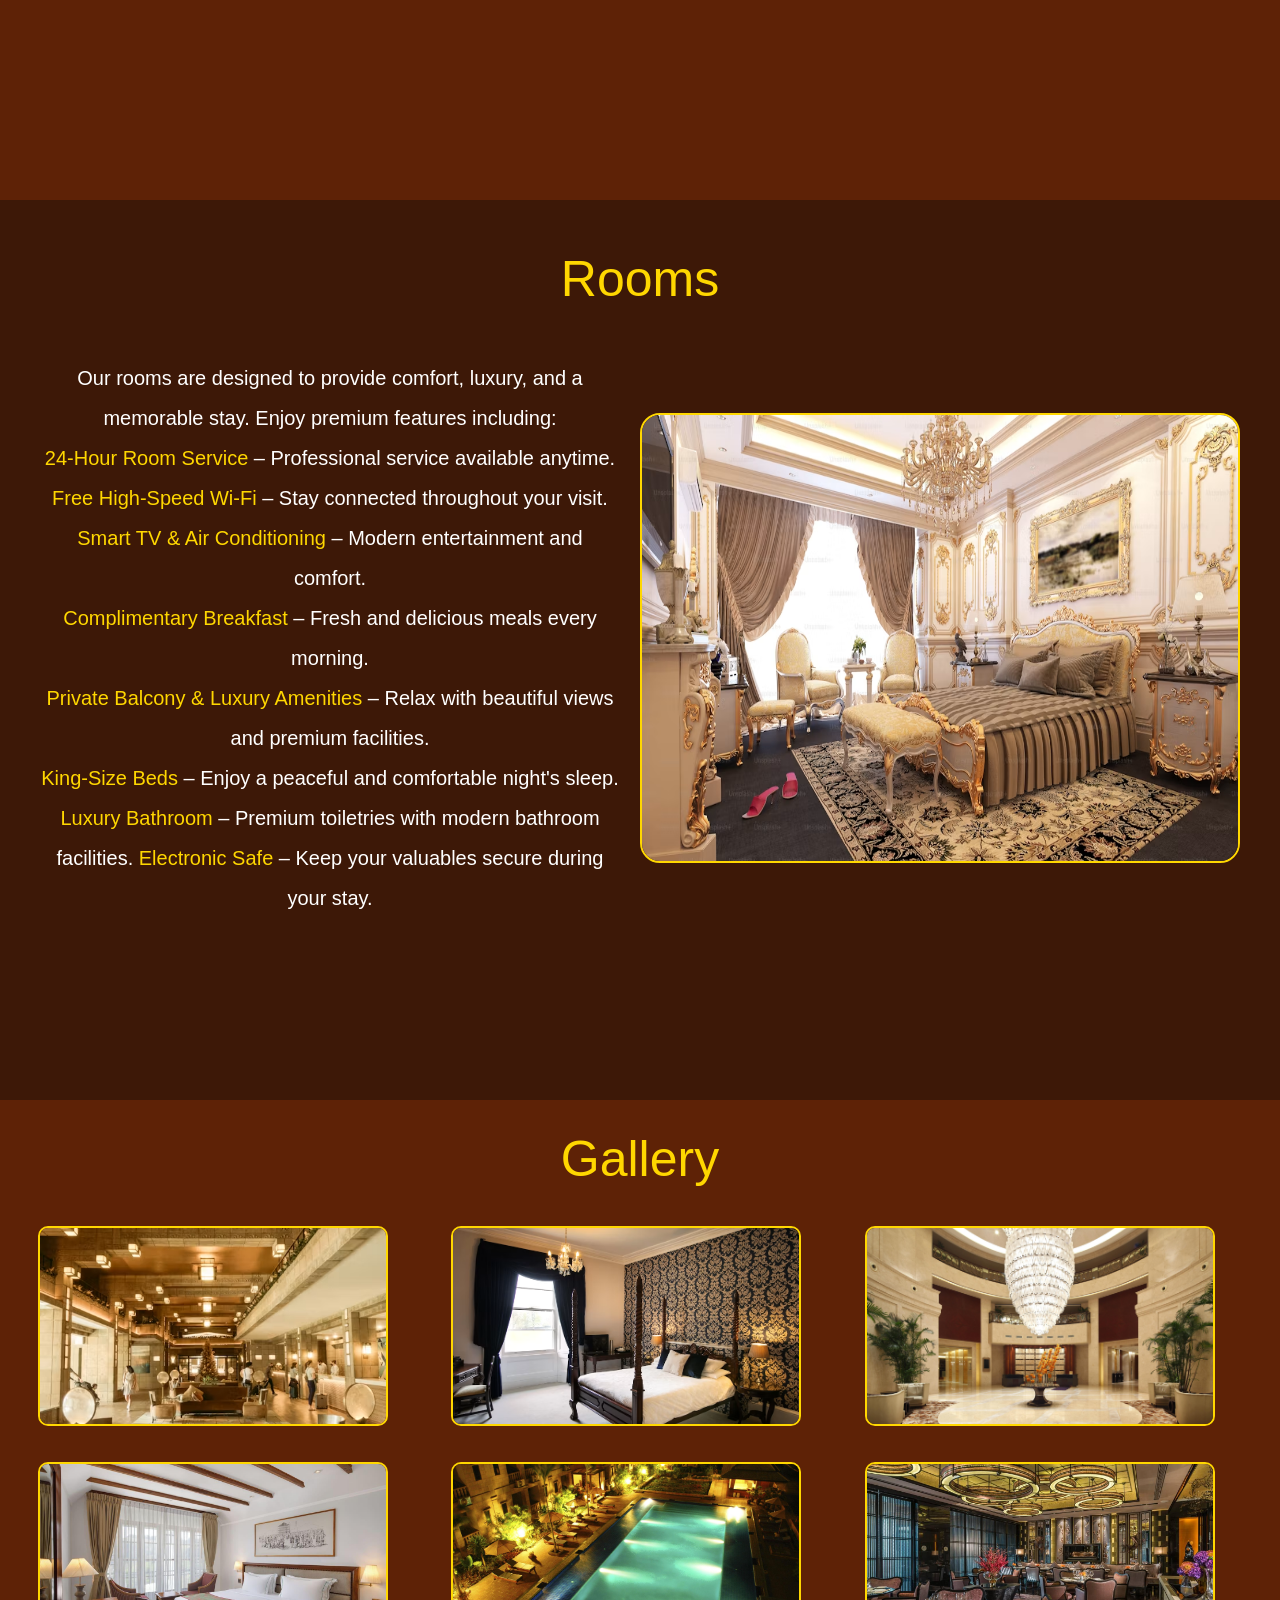
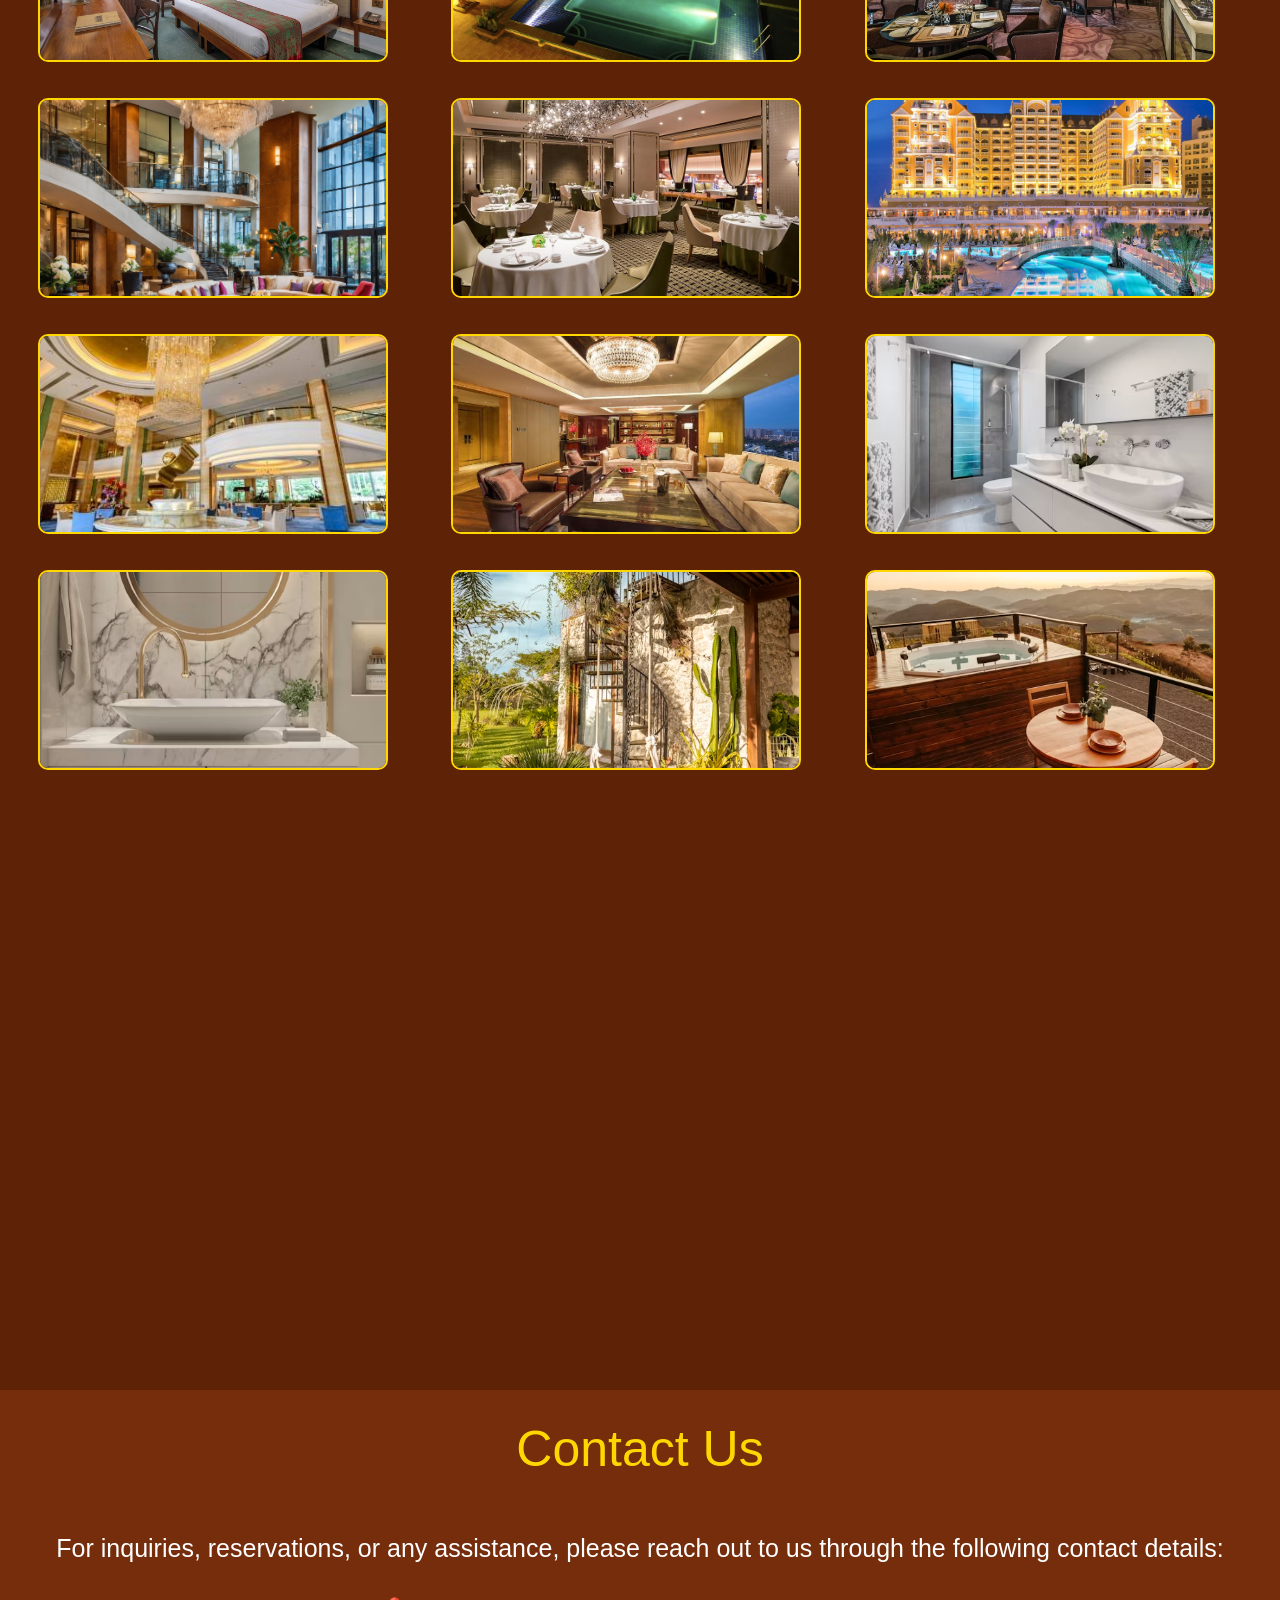
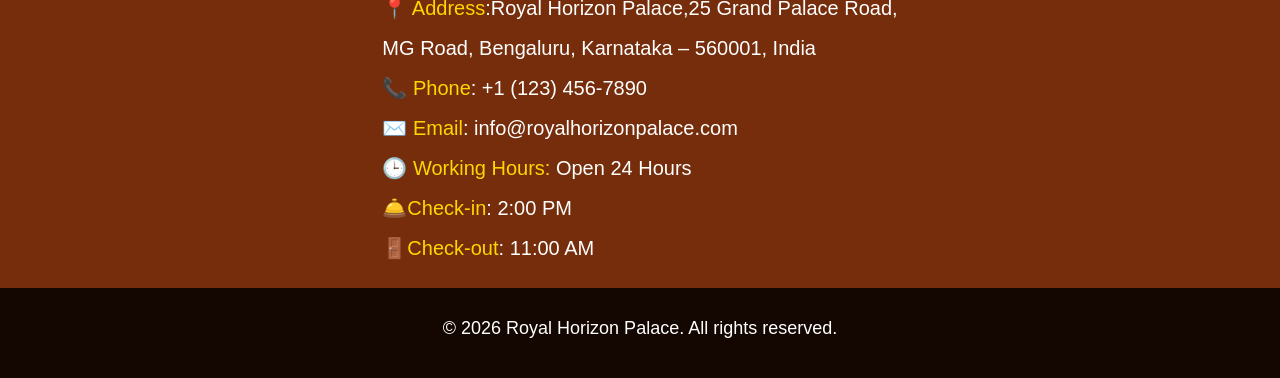
==== commit 8dc98dcb: "updated web" ====
--- a/index.html
+++ b/index.html
@@ -42,13 +42,18 @@
     <section id="Rooms">
         <h1>Rooms</h1>
         <div class="room-container">
-        <p>Our rooms are designed to provide the utmost comfort and luxury.  Choose from a 
-           variety of room types, including <span>deluxe suites, executive rooms, and family accommodations</span>, 
-           all tailored to meet your needs.Indulge in the royal experience with our exclusive room services, 
-           Including <span>24-hour room service, personalized concierge assistance, and access to our spa and wellness
-           facilities.</span>Book your stay at Royal Horizon Palace and immerse yourself in a world of elegance, comfort, and exceptional hospitality.
-        </p>
-        <img src="room pic.avif" alt="Room pic" class="room-pic">   
+   <p>
+    Our rooms are designed to provide comfort, luxury, and a memorable stay. Enjoy premium features including:<br>
+    <span>24-Hour Room Service</span> – Professional service available anytime.<br>
+    <span>Free High-Speed Wi-Fi</span> – Stay connected throughout your visit.<br>
+    <span>Smart TV & Air Conditioning</span> – Modern entertainment and comfort.<br>
+    <span>Complimentary Breakfast</span> – Fresh and delicious meals every morning.<br>
+    <span>Private Balcony & Luxury Amenities</span> – Relax with beautiful views and premium facilities.<br>
+   <span>King-Size Beds</span> – Enjoy a peaceful and comfortable night's sleep.
+   <span>Luxury Bathroom</span> – Premium toiletries with modern bathroom facilities.
+   <span>Electronic Safe</span> – Keep your valuables secure during your stay.
+</p>    
+    <img src="room pic.avif" alt="Room pic" class="room-pic">   
         </div>
     </section>
     <section id="Gallery">
--- a/style.css
+++ b/style.css
@@ -49,7 +49,6 @@
     align-items:center;
     text-align:center;
 }
-
 .hero h1{
     font-size:70px;
     color:white;
@@ -159,7 +158,6 @@
     color:gold;
     font-size:25px;
     font-weight:400;
-   
 }
 #Gallery h1{
     font-size:50px;
@@ -218,6 +216,8 @@
     color:white;
     text-align:left;
     line-height:2;
+    border:2x solid gold;
+    border-radius: 10px;
 }
 span{
     color:gold;
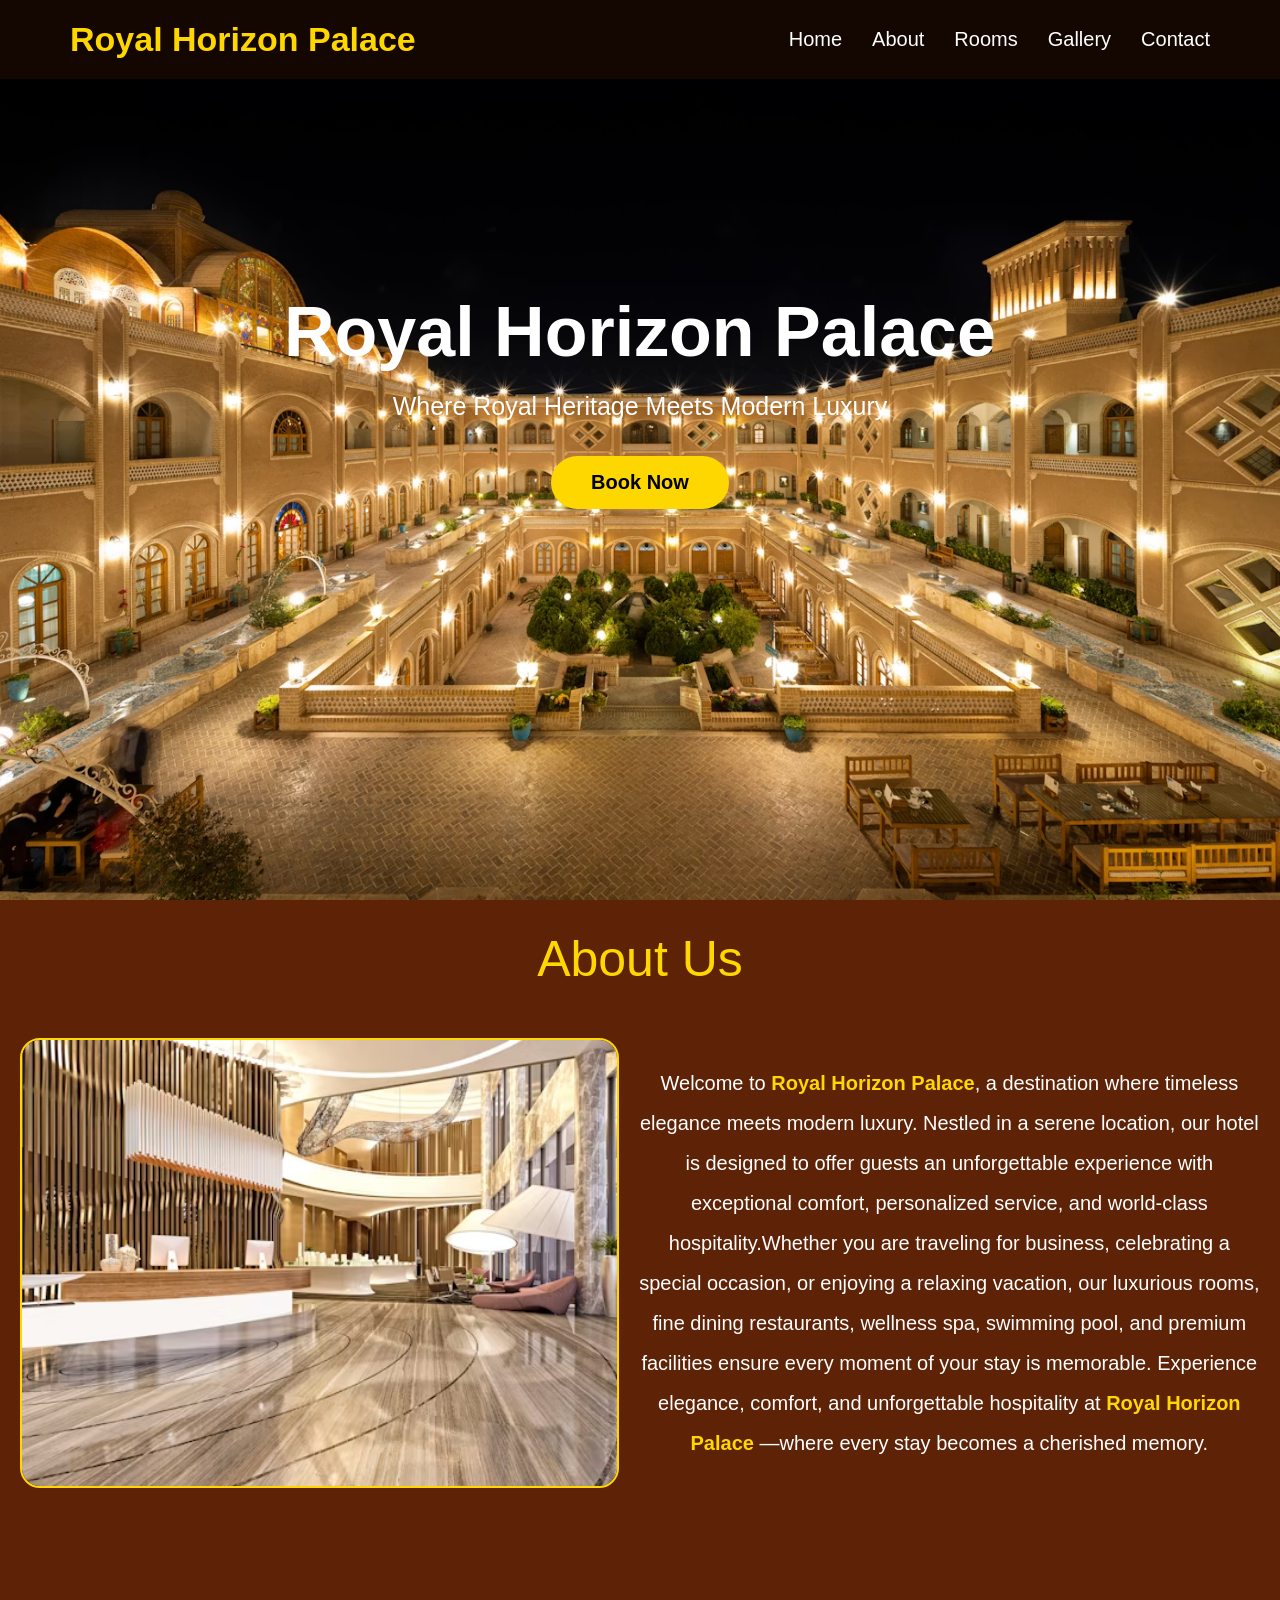
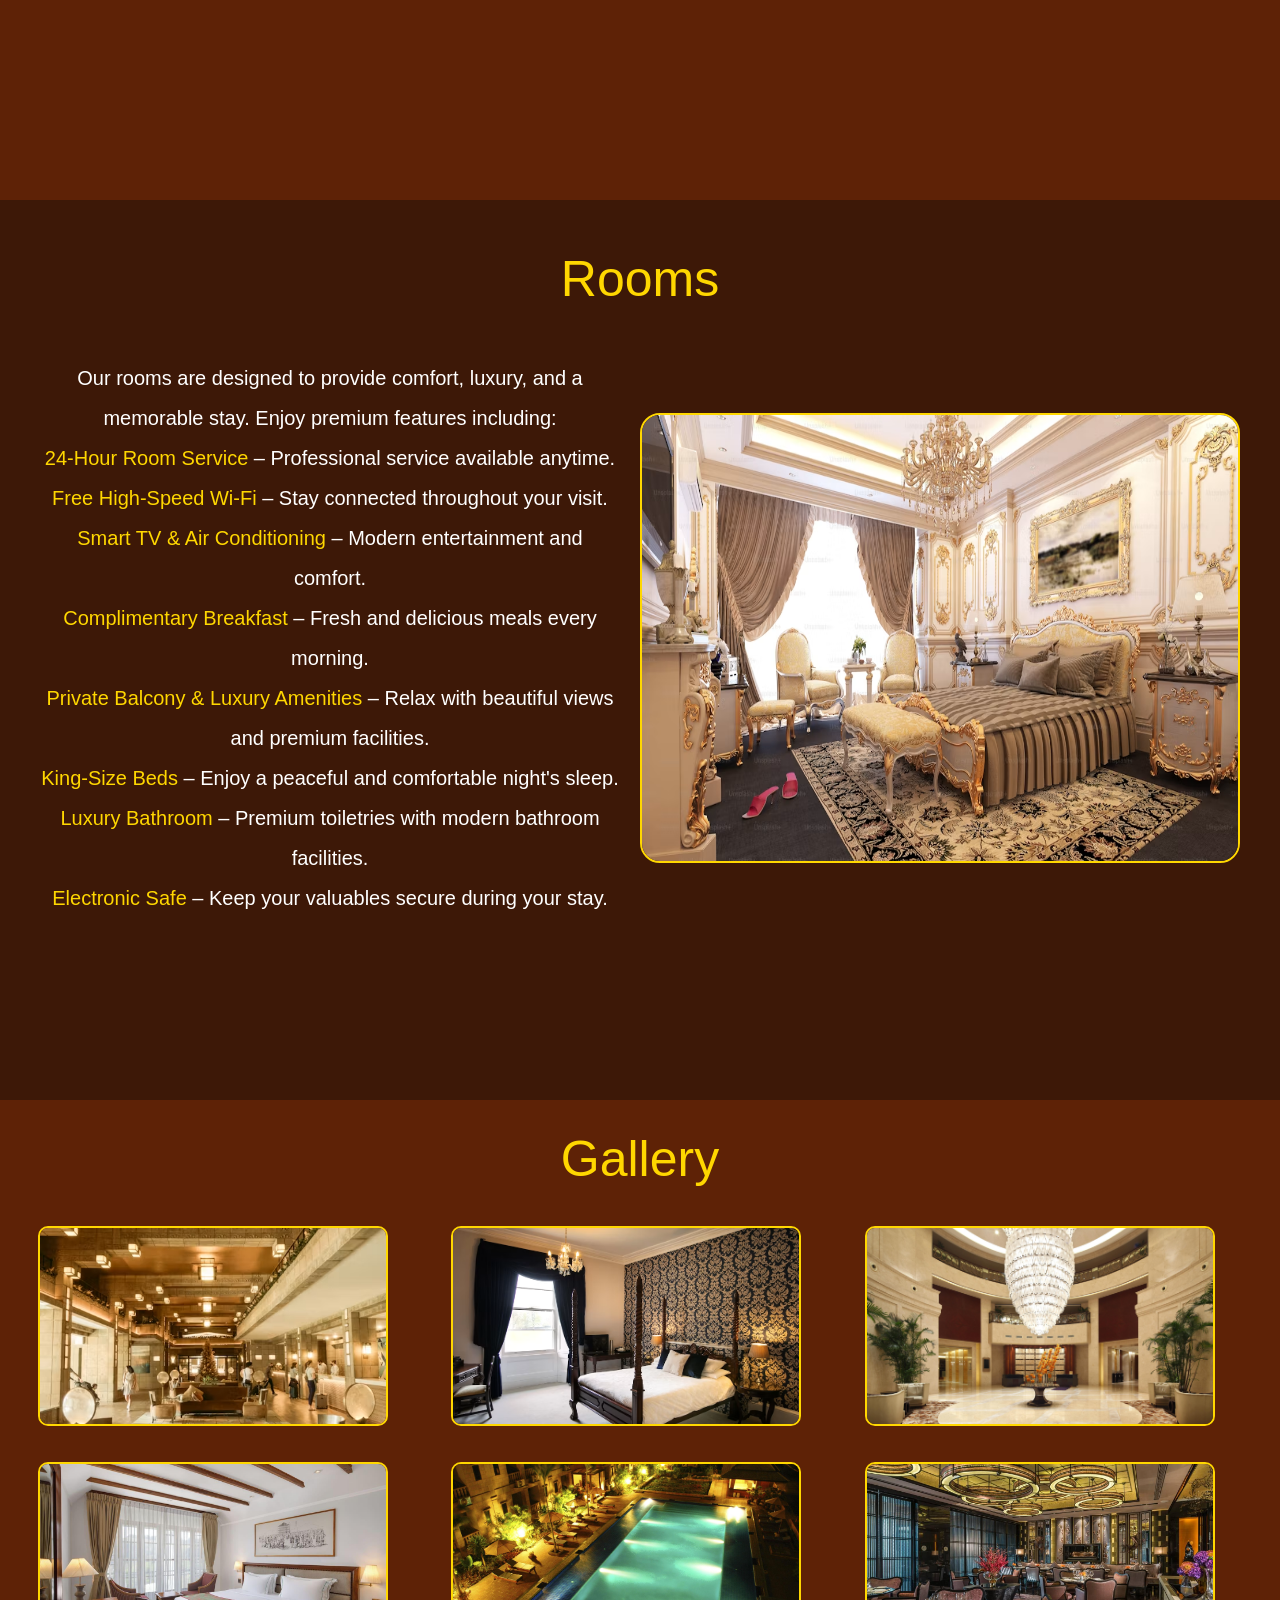
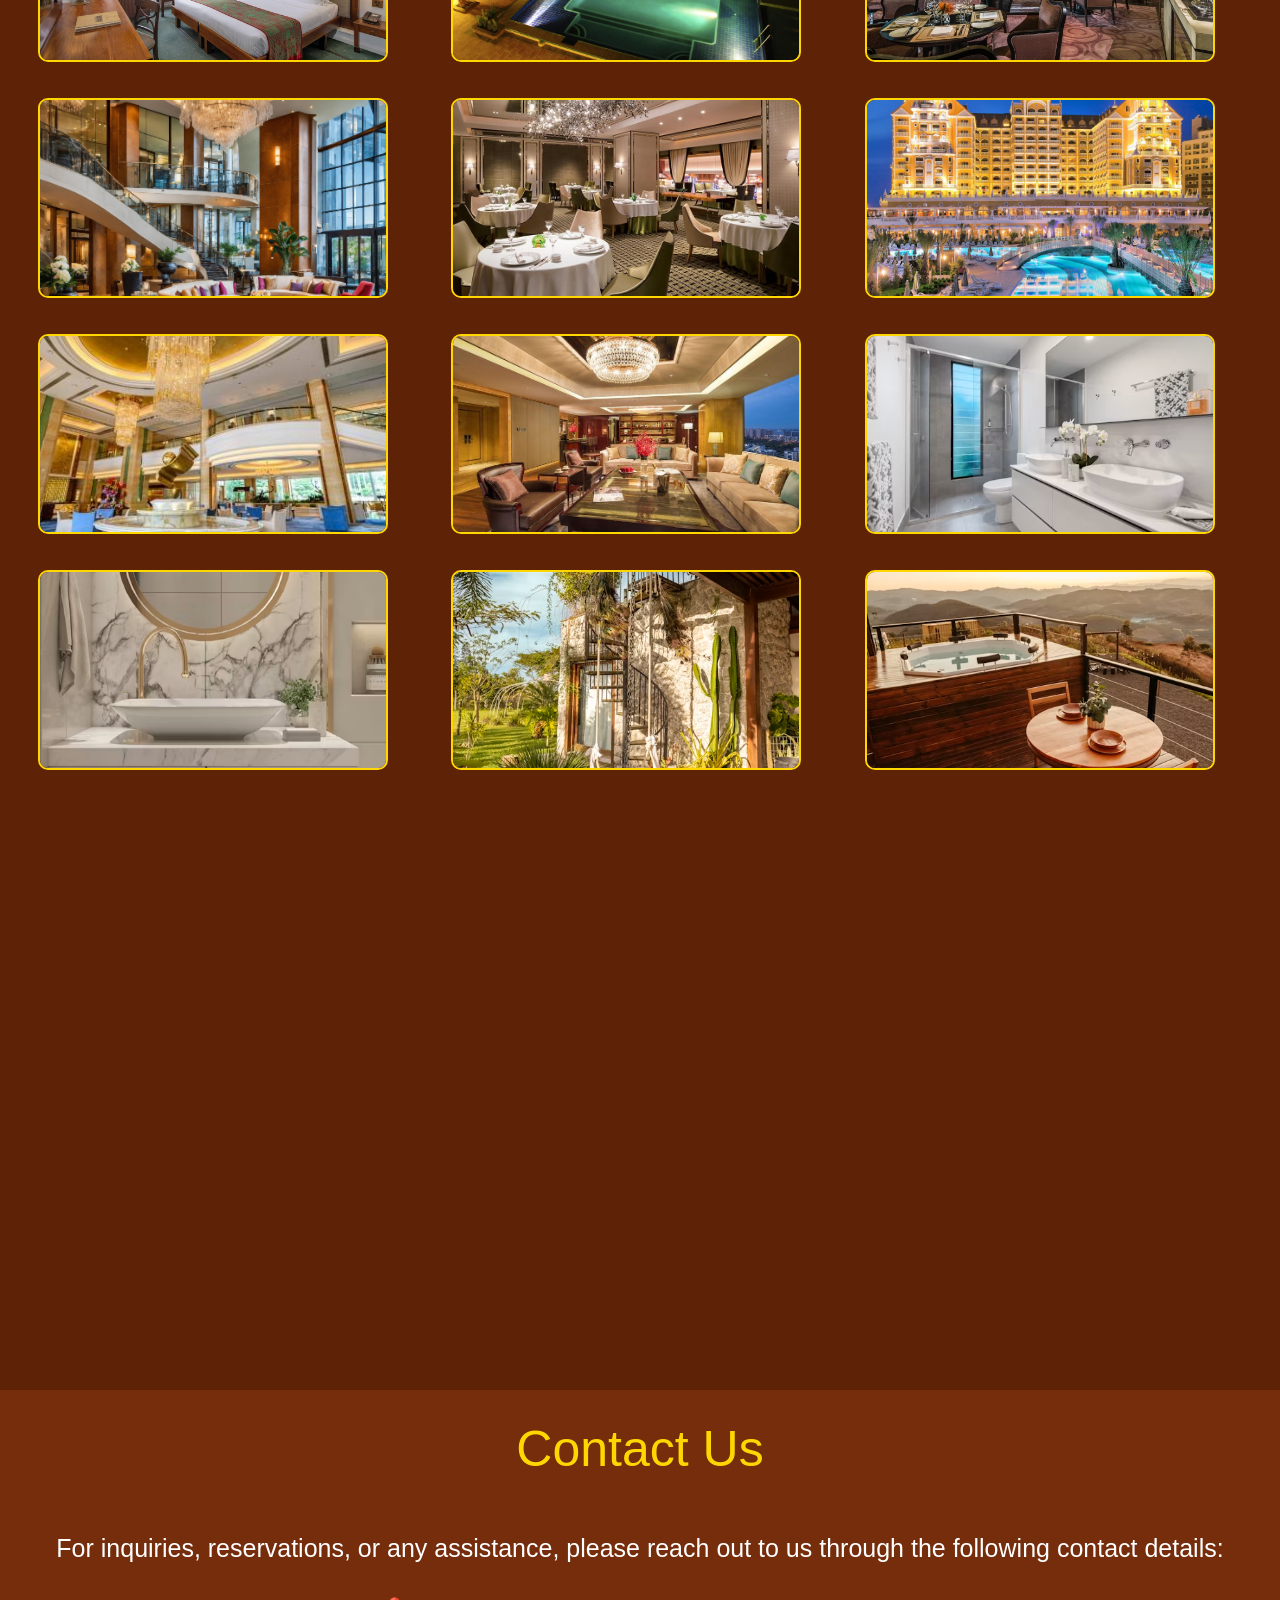
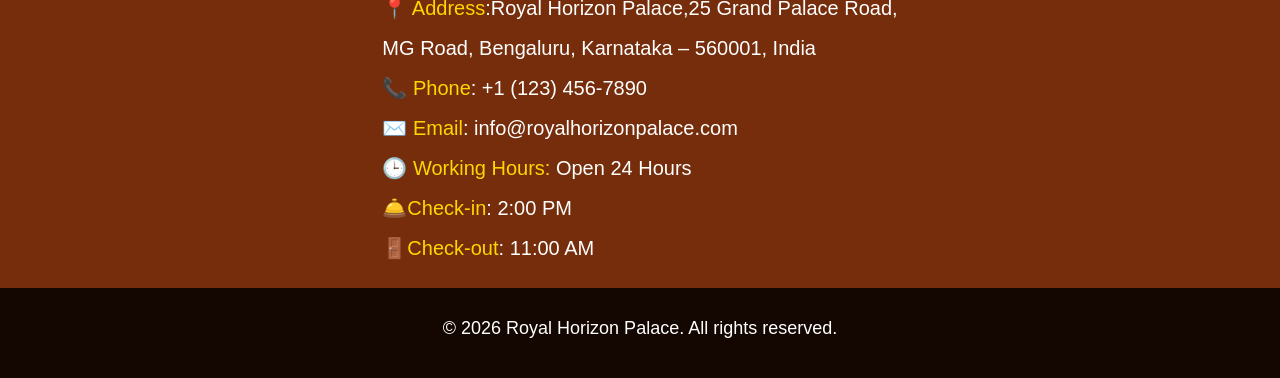
==== commit eb9c73d1: "changes" ====
--- a/index.html
+++ b/index.html
@@ -49,9 +49,9 @@
     <span>Smart TV & Air Conditioning</span> – Modern entertainment and comfort.<br>
     <span>Complimentary Breakfast</span> – Fresh and delicious meals every morning.<br>
     <span>Private Balcony & Luxury Amenities</span> – Relax with beautiful views and premium facilities.<br>
-   <span>King-Size Beds</span> – Enjoy a peaceful and comfortable night's sleep.
-   <span>Luxury Bathroom</span> – Premium toiletries with modern bathroom facilities.
-   <span>Electronic Safe</span> – Keep your valuables secure during your stay.
+   <span>King-Size Beds</span> – Enjoy a peaceful and comfortable night's sleep.<br>
+   <span>Luxury Bathroom</span> – Premium toiletries with modern bathroom facilities.<br>
+   <span>Electronic Safe</span> – Keep your valuables secure during your stay.<br>
 </p>    
     <img src="room pic.avif" alt="Room pic" class="room-pic">   
         </div>
--- a/style.css
+++ b/style.css
@@ -380,7 +380,7 @@
         padding:10px;
     }
     #About p{
-        font-size:12px;
+        font-size:16px;
         margin-top: 5px;
         line-height: 20px;
     }
@@ -408,8 +408,10 @@
         padding:5px;
     }
     #Rooms p{
-        font-size:12px;
-        line-height: 20px;
+        font-size:16px;
+        text-align: center;
+        justify-content: center;
+        line-height: normal;
     }
     .room-pic{
         width: 250px;
@@ -419,9 +421,10 @@
     }
     .room-pic:hover{
         opacity: 90%;
+        
     }
     span{
-        font-size: 12px;
+        font-size: 16px;
     }
     #Gallery{
         height:auto;
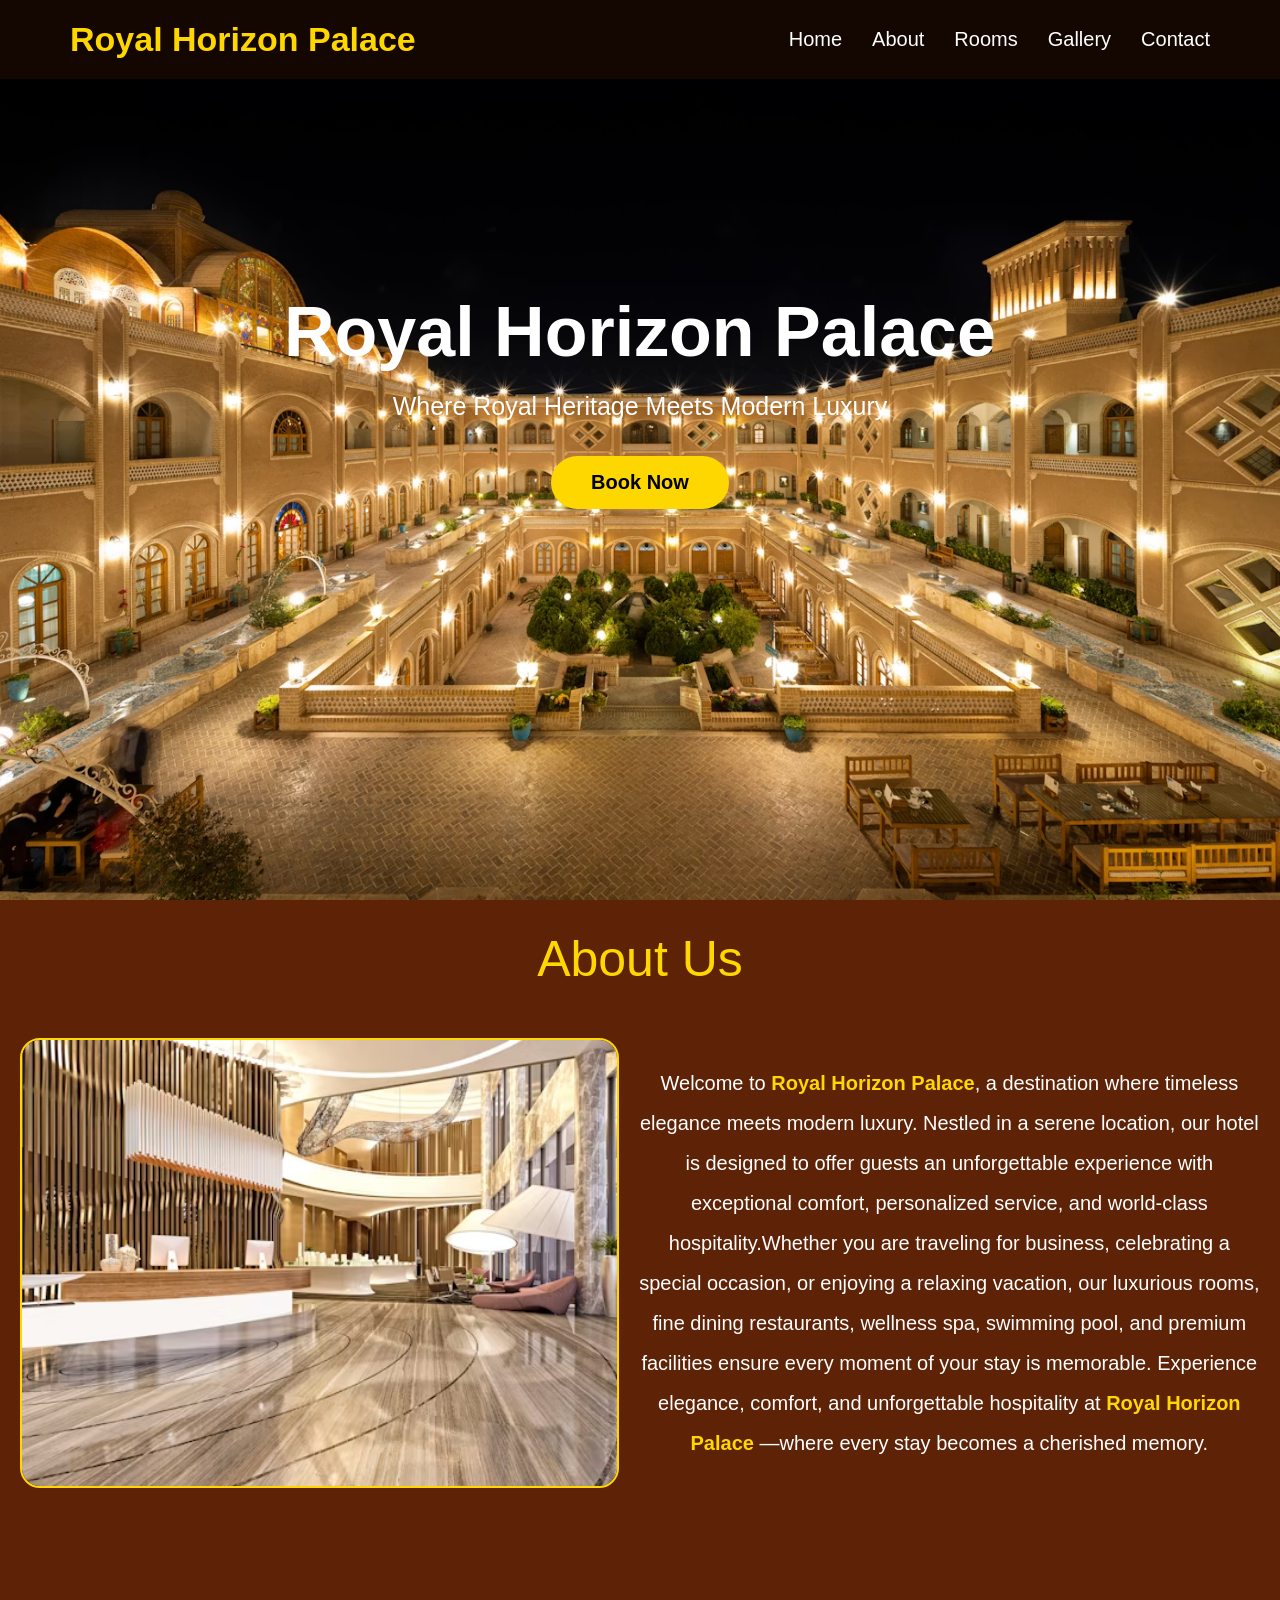
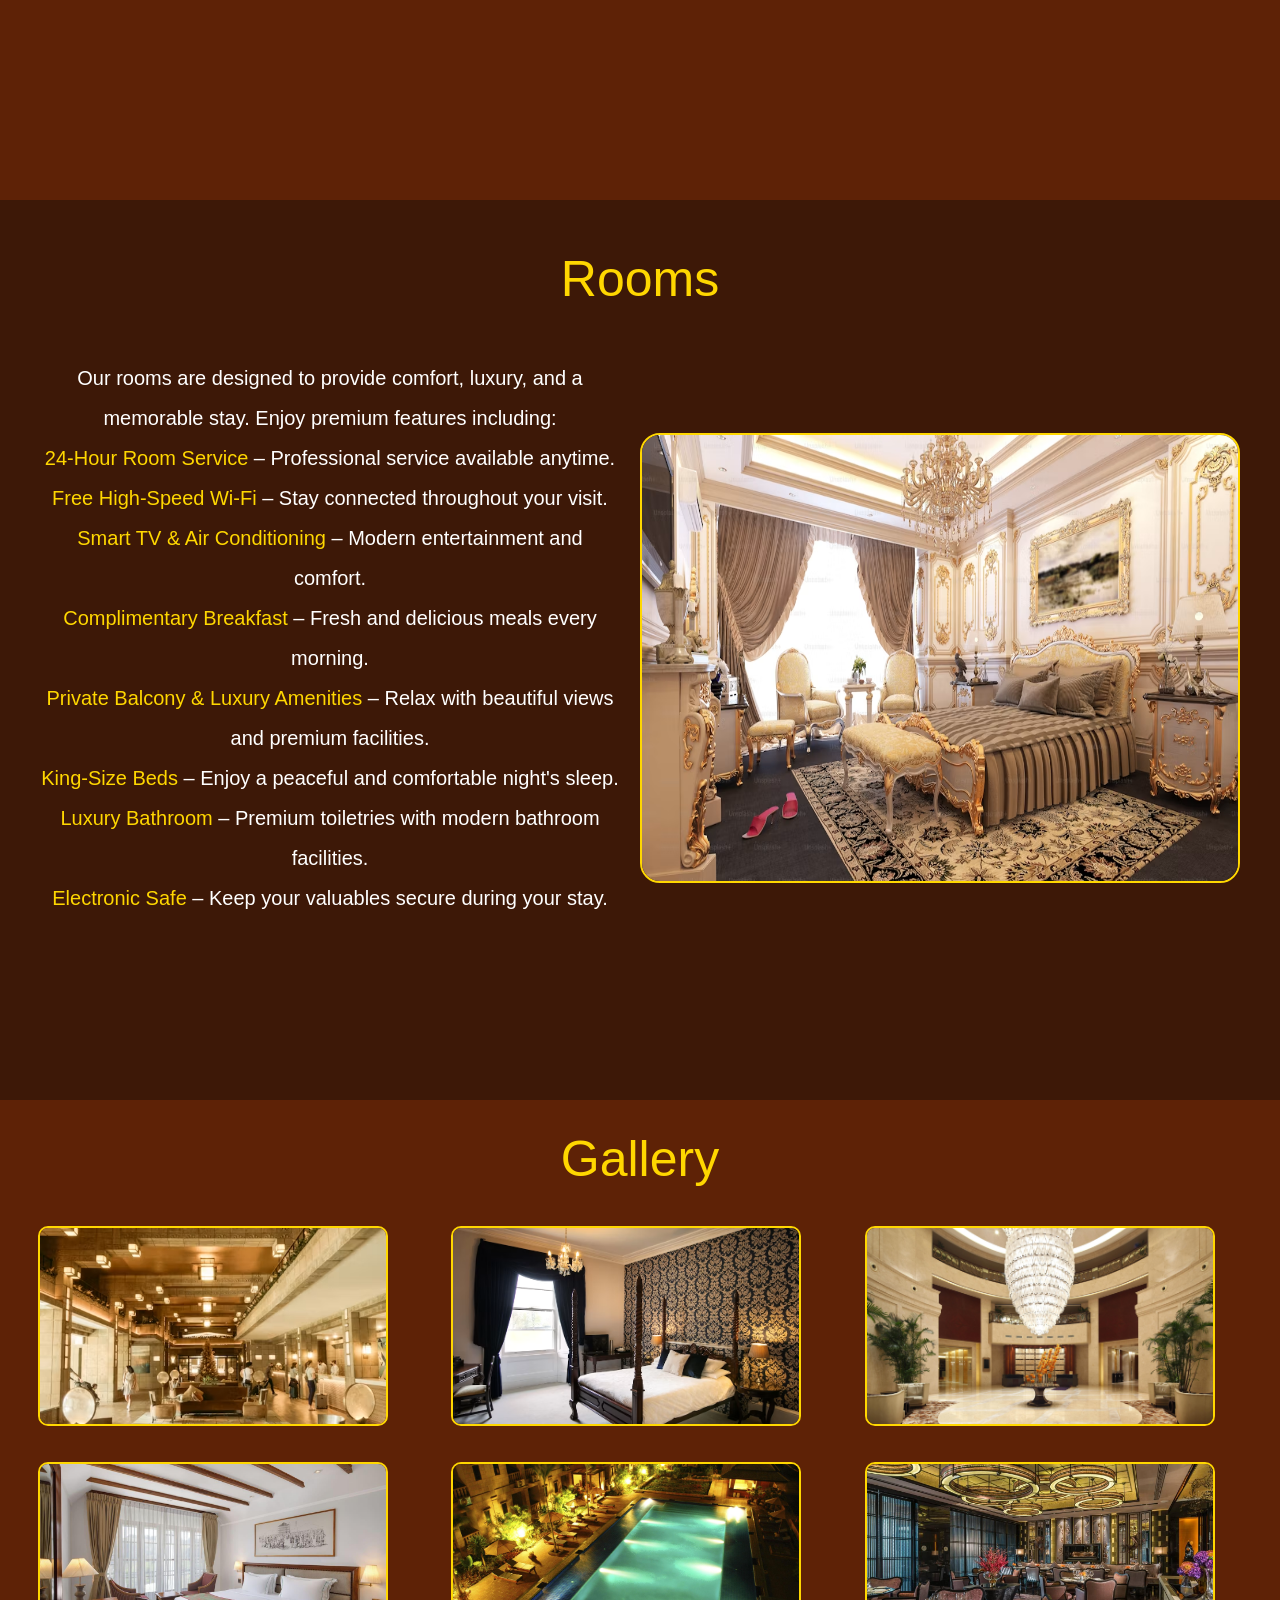
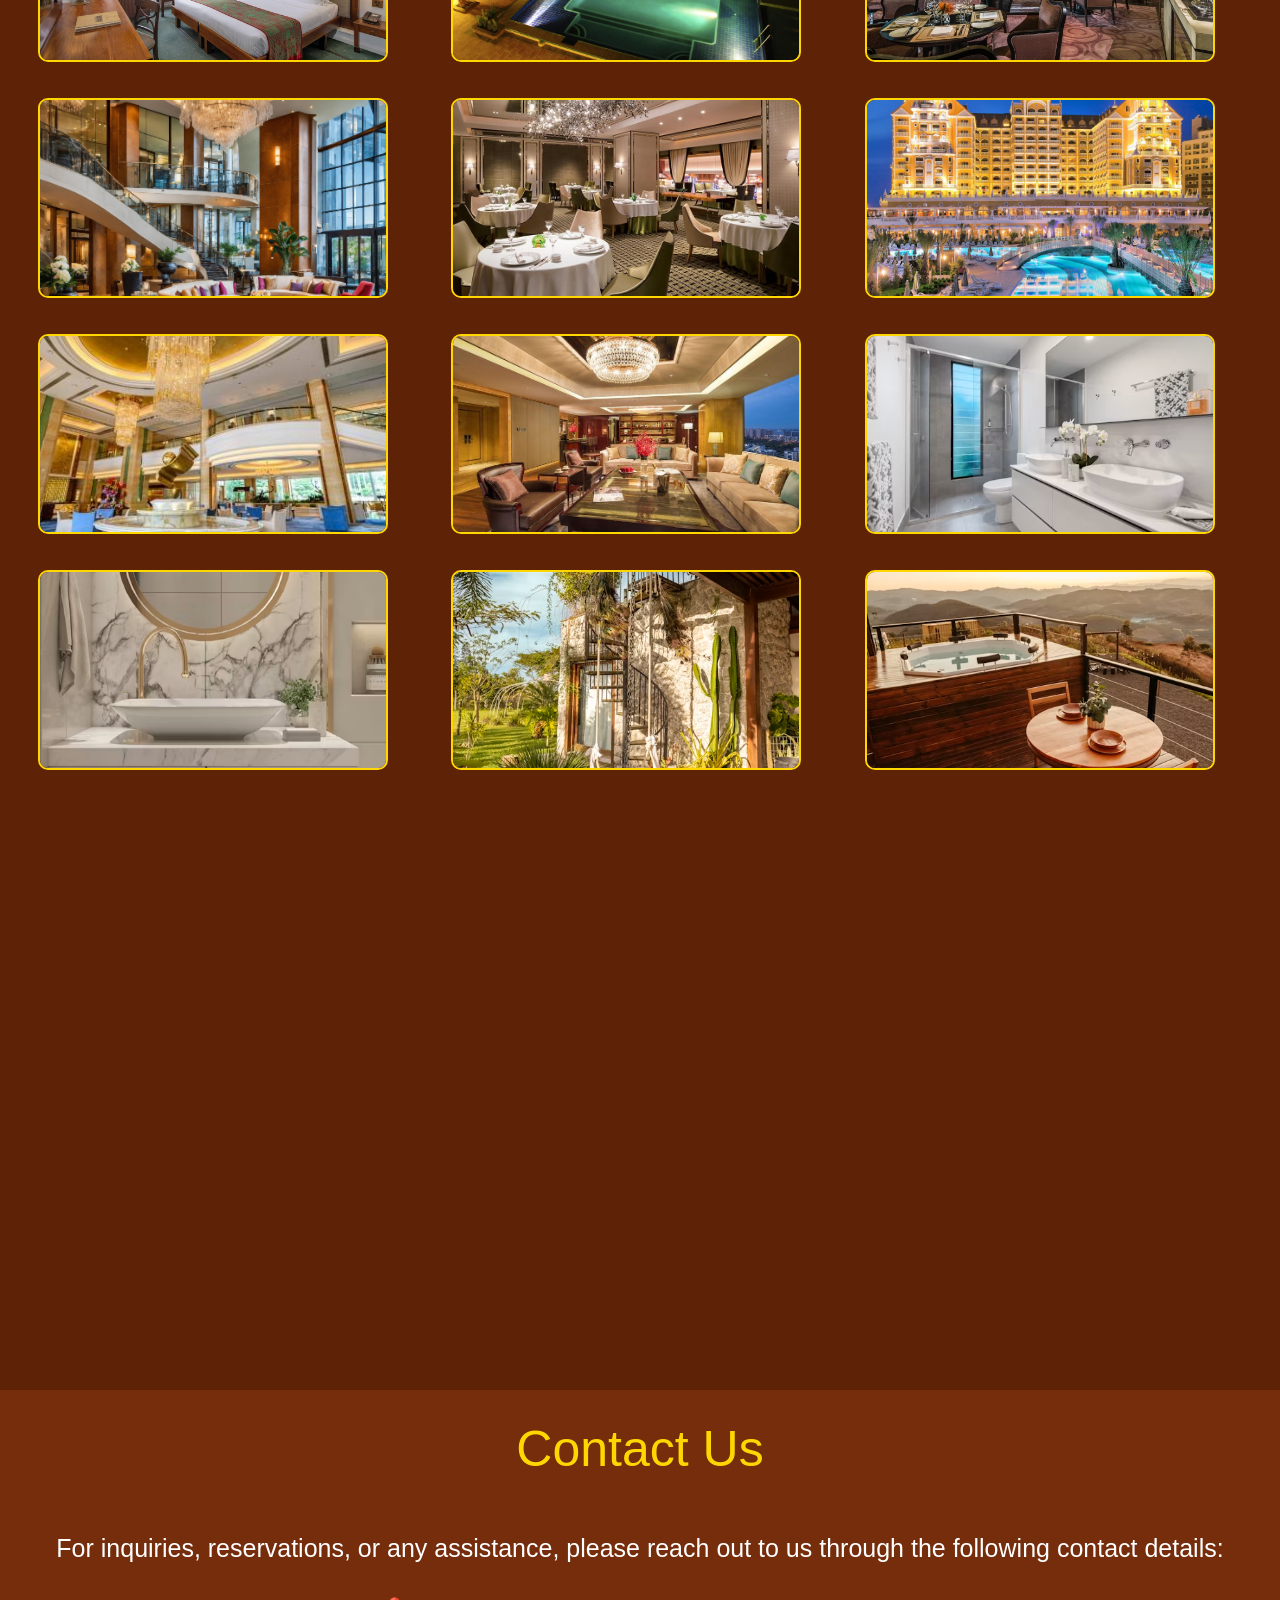
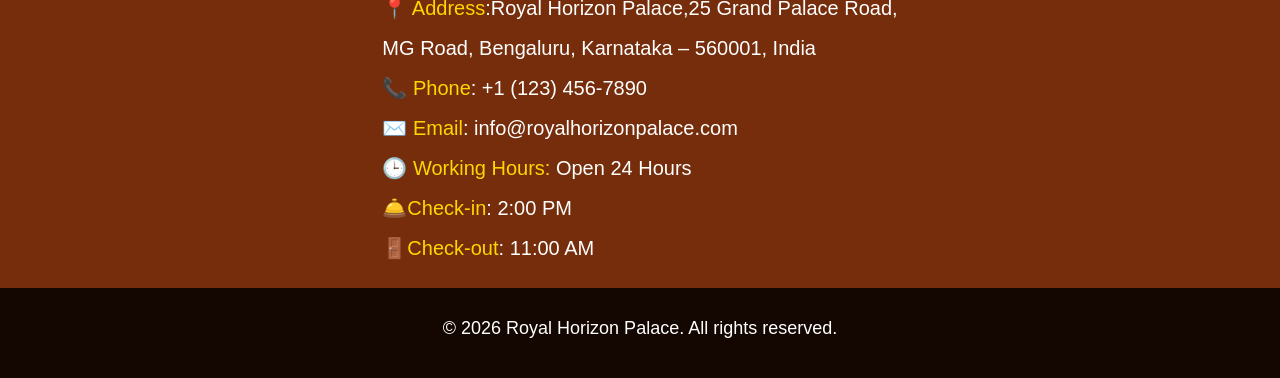
==== commit 102909c1: "last updates" ====
--- a/index.html
+++ b/index.html
@@ -51,7 +51,7 @@
     <span>Private Balcony & Luxury Amenities</span> – Relax with beautiful views and premium facilities.<br>
    <span>King-Size Beds</span> – Enjoy a peaceful and comfortable night's sleep.<br>
    <span>Luxury Bathroom</span> – Premium toiletries with modern bathroom facilities.<br>
-   <span>Electronic Safe</span> – Keep your valuables secure during your stay.<br>
+   <span>Electronic Safe</span> – Keep your valuables secure during your stay.<br><br>
 </p>    
     <img src="room pic.avif" alt="Room pic" class="room-pic">   
         </div>
@@ -93,6 +93,8 @@
     </section>
     <section id="footer">
         <p>&copy; 2026 Royal Horizon Palace. All rights reserved.</p>
-    </section>    
+    </section>   
+        
+ 
 </body>
 </html>
--- a/style.css
+++ b/style.css
@@ -228,7 +228,7 @@
     color:gold;
 }
 #booking{
-    background-color:#5e2206;
+    background-color: #a03401;
     text-align:center;
     min-height:100vh;
     padding:50px;
@@ -242,7 +242,7 @@
 .booking-form{
     width:600px;
     margin:auto;
-    background-color:#3d1807;
+    background-color:#5e2206;
     padding:30px;
     border-radius:15px;
     border:2px solid #FFD700;
@@ -262,7 +262,7 @@
     padding:12px;
     margin-bottom:20px;
     border-radius:8px;
-    border:1px solid #FFD700;
+    /* border:1px solid #FFD700; */
     background-color:#fff;
     color:#140701;
     font-size:16px;
@@ -279,25 +279,27 @@
     font-size:16px;
     font-weight:normal;
 }
-
+.button{
+    display: flex;
+    justify-content: center;
+    gap: 20px; /* Space between buttons */
+    margin-top: 20px;
+}
 .booking-form button{
-    background-color:gold;
-    color:#140701;
-    padding:12px 30px;
-    border:none;
-    border-radius:30px;
-    font-size:18px;
-    font-weight:bold;
-    cursor:pointer;
-    margin-right:15px;
-    transition:0.3s;
-    text-align:center;
-    align-items: center;
+    background-color: gold;
+    color: #140701;
+    padding: 10px 30px;
+    border: none;
+    border-radius: 30px;
+    font-size: 18px;
+    font-weight: bold;
+    cursor: pointer;
+    transition: 0.3s;
 }
 .booking-form button:hover{
-    background-color:#140701;
-    color:#FFD700;
-    border:1px solid #FFD700;
+    background-color: #140701;
+    color: #FFD700;
+    border: 1px solid #FFD700;
 }
 #footer{
     background-color:#140701;
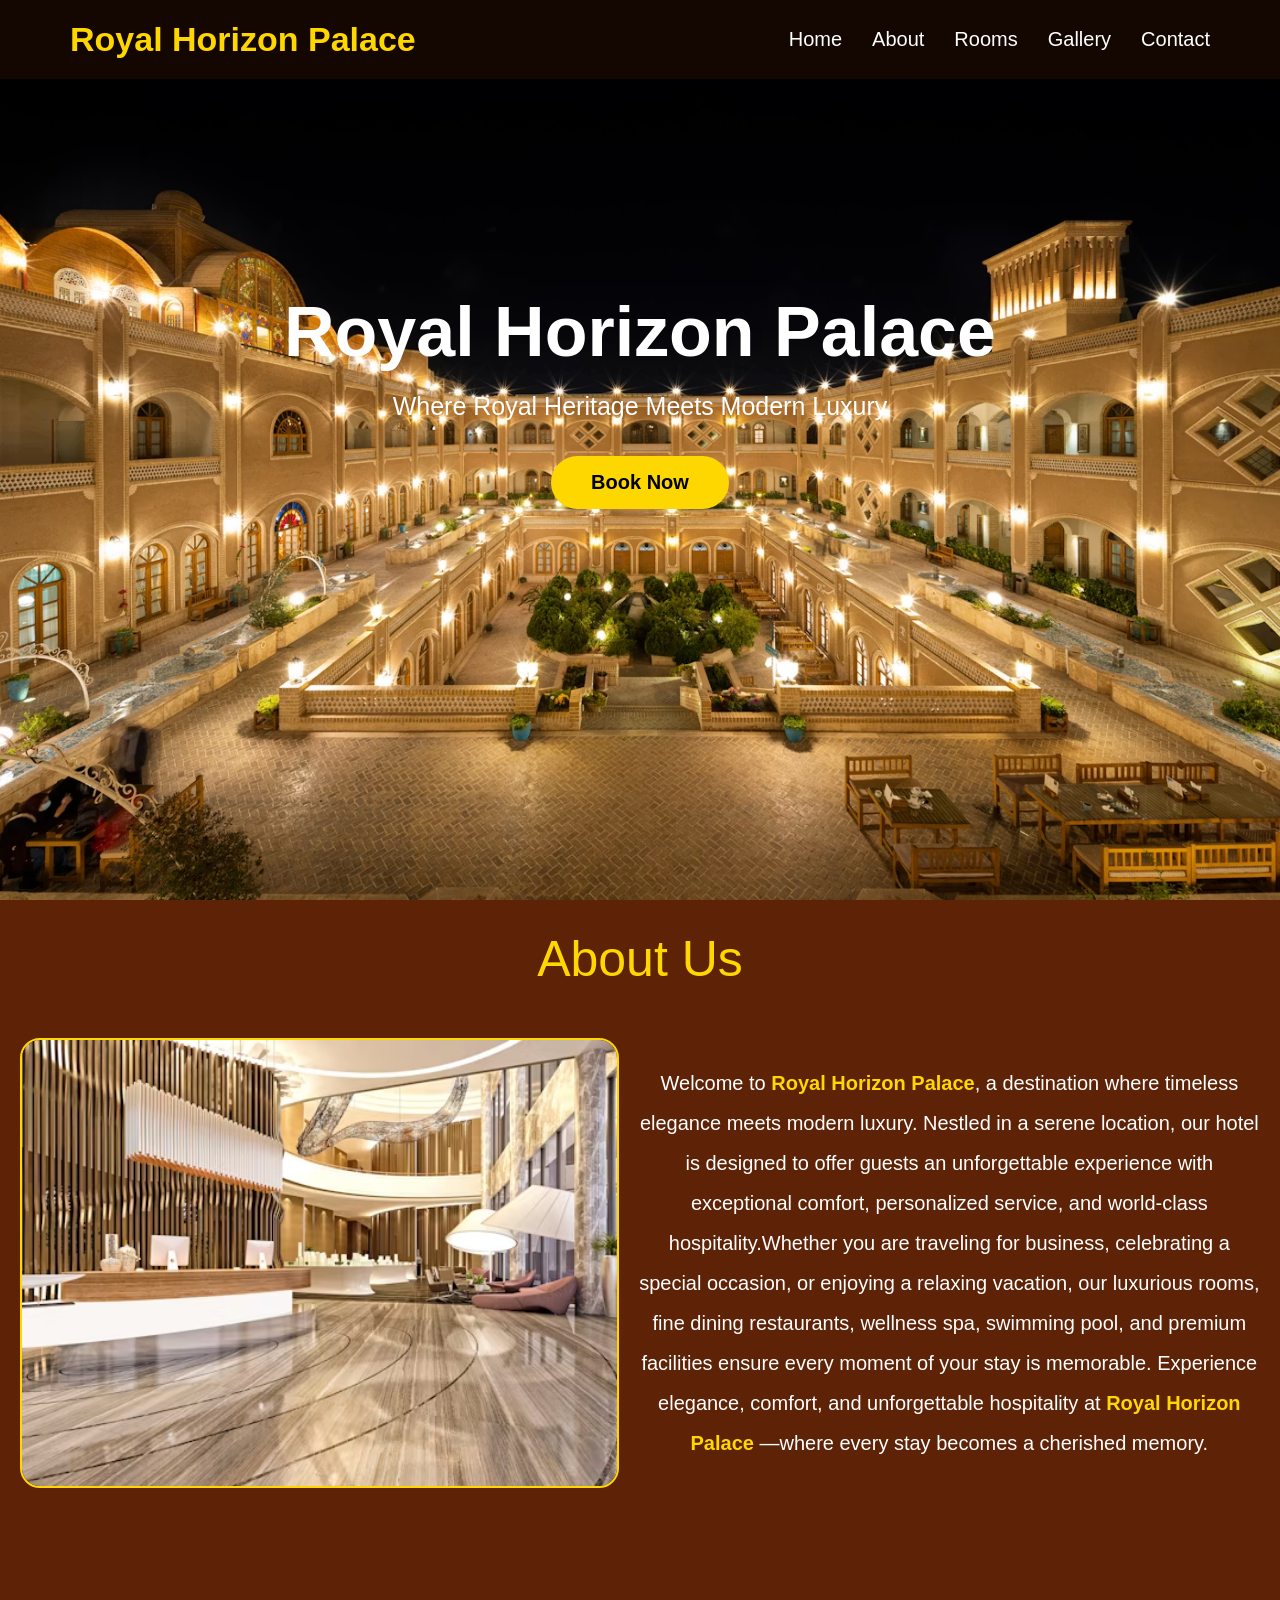
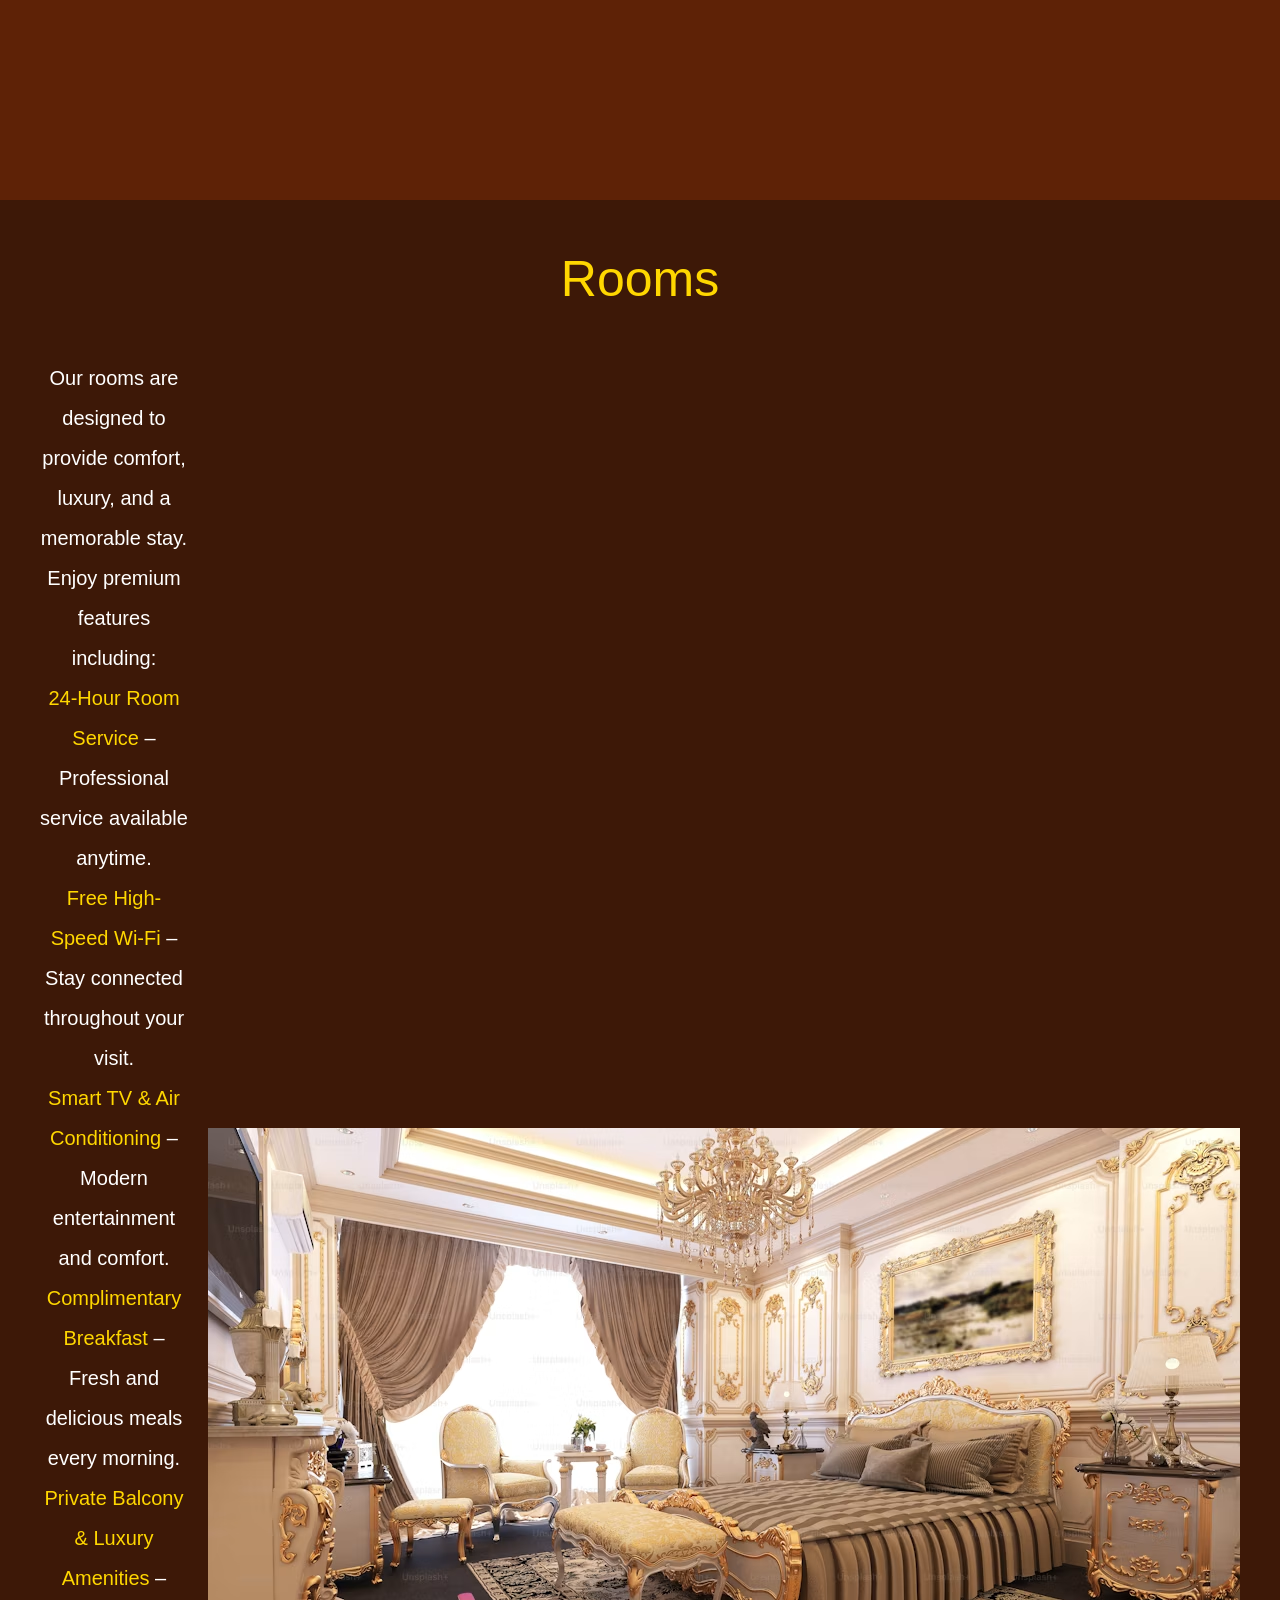
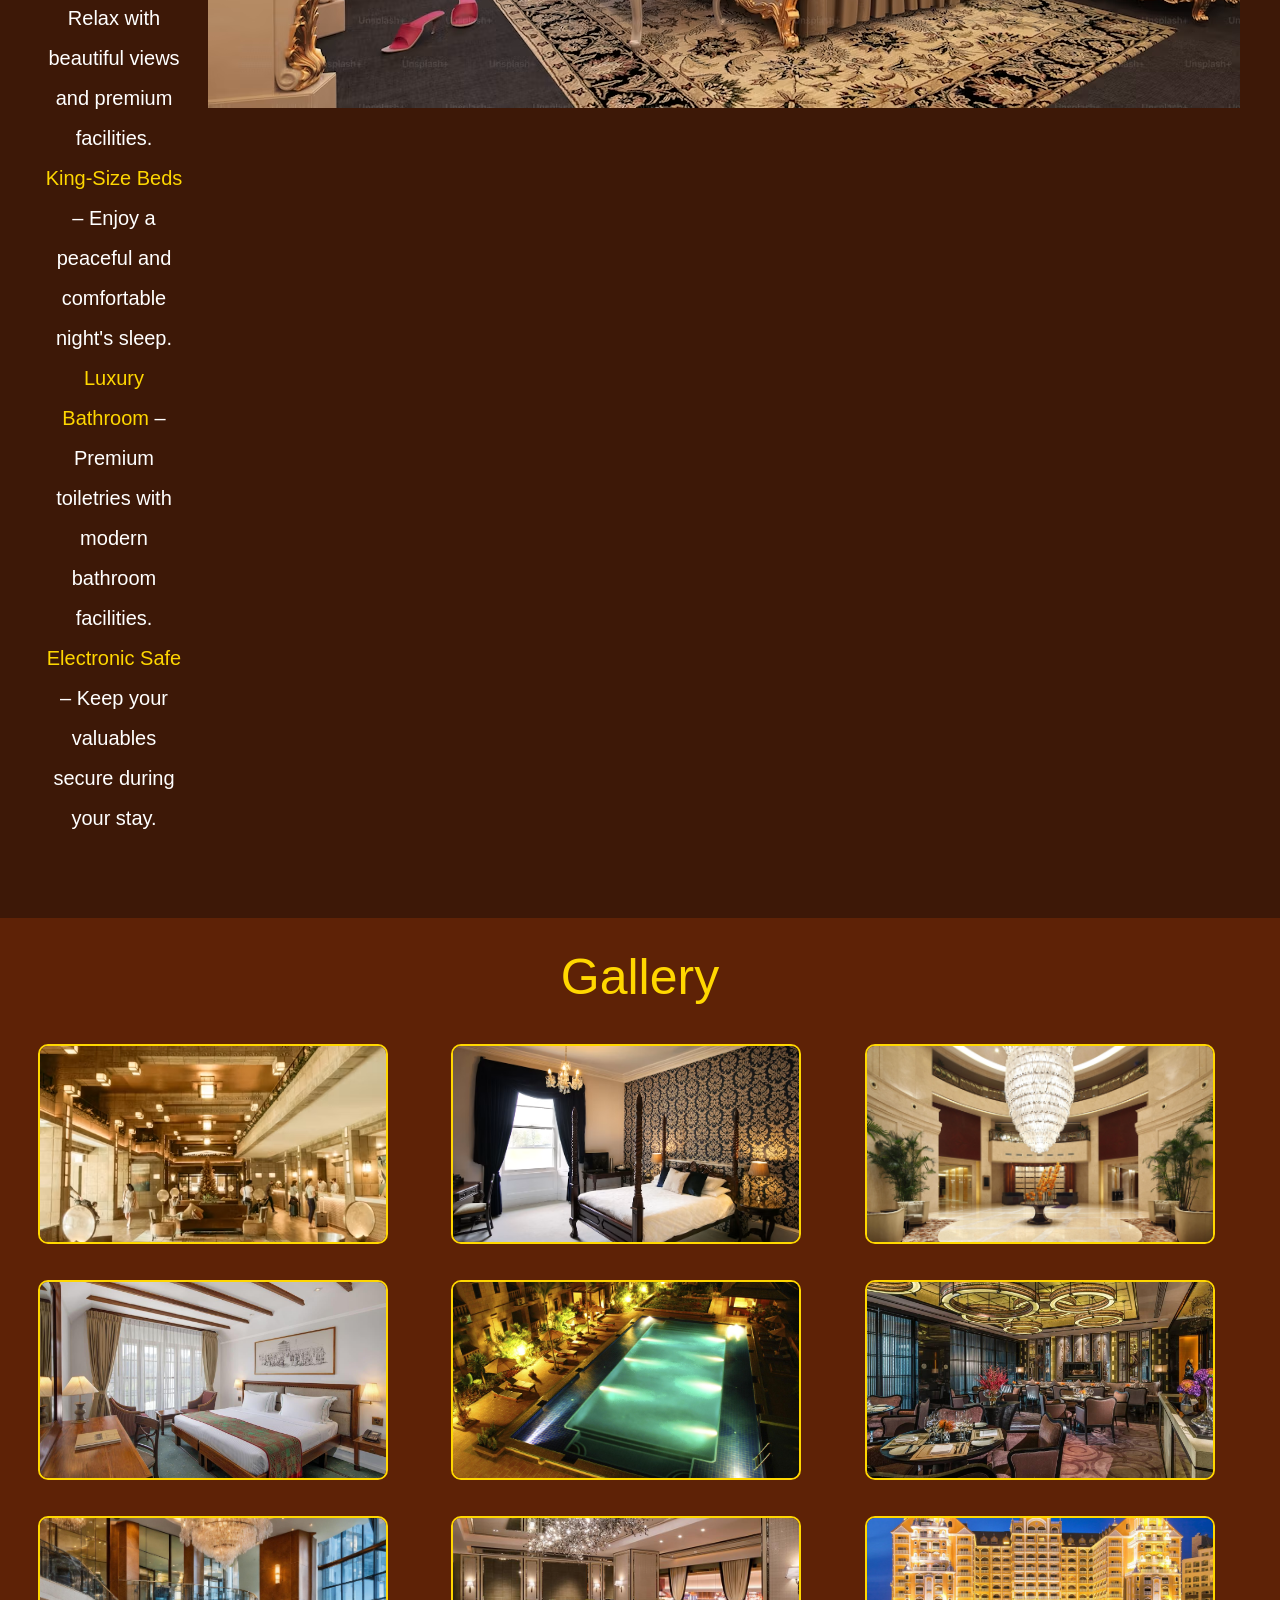
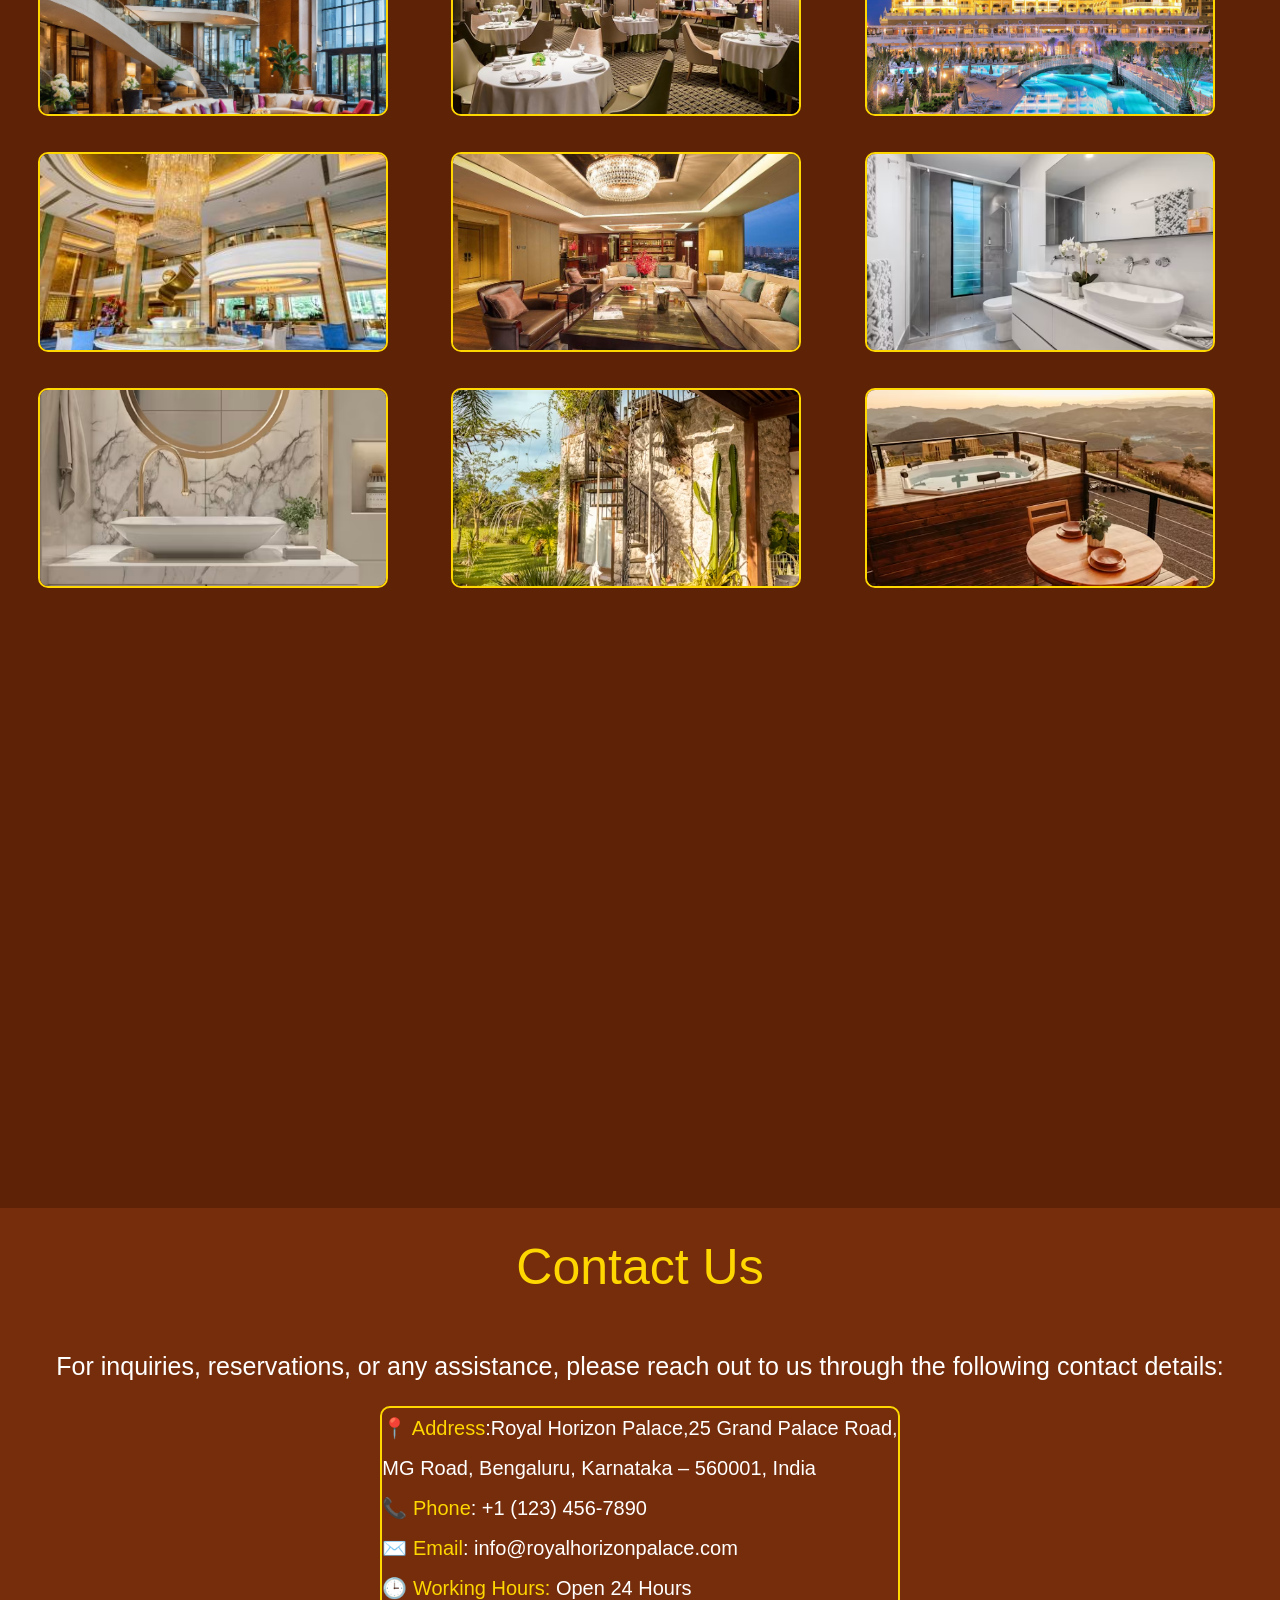
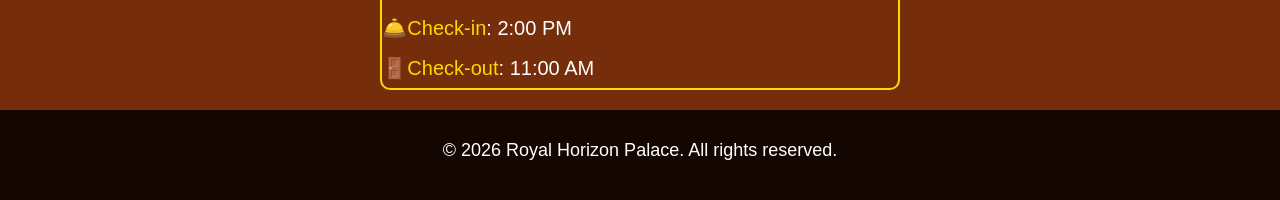
==== commit 6d1b10b7: "updates" ====
--- a/index.html
+++ b/index.html
@@ -52,9 +52,9 @@
    <span>King-Size Beds</span> – Enjoy a peaceful and comfortable night's sleep.<br>
    <span>Luxury Bathroom</span> – Premium toiletries with modern bathroom facilities.<br>
    <span>Electronic Safe</span> – Keep your valuables secure during your stay.<br><br>
-</p>    
-    <img src="room pic.avif" alt="Room pic" class="room-pic">   
-        </div>
+   </p>    
+    <img src="room pic.avif" alt="Room pic" class="luxury room">   
+    </div>
     </section>
     <section id="Gallery">
         <h1>Gallery</h1>
--- a/style.css
+++ b/style.css
@@ -76,7 +76,7 @@
 #About{
     background-color:#5e2206;
     text-align:center;
-    height:100vh;
+    min-height:100vh;
     width:auto;
 }
 #About h1{
@@ -112,7 +112,7 @@
 #Rooms{
     background-color:#3d1807;      
     text-align:center;
-    height:100vh;
+    min-height:100vh;
     width:auto;
     padding:20px;
     font-size:25px;
@@ -216,7 +216,7 @@
     color:white;
     text-align:left;
     line-height:2;
-    border:2x solid gold;
+    border:2px solid gold;
     border-radius: 10px;
 }
 span{
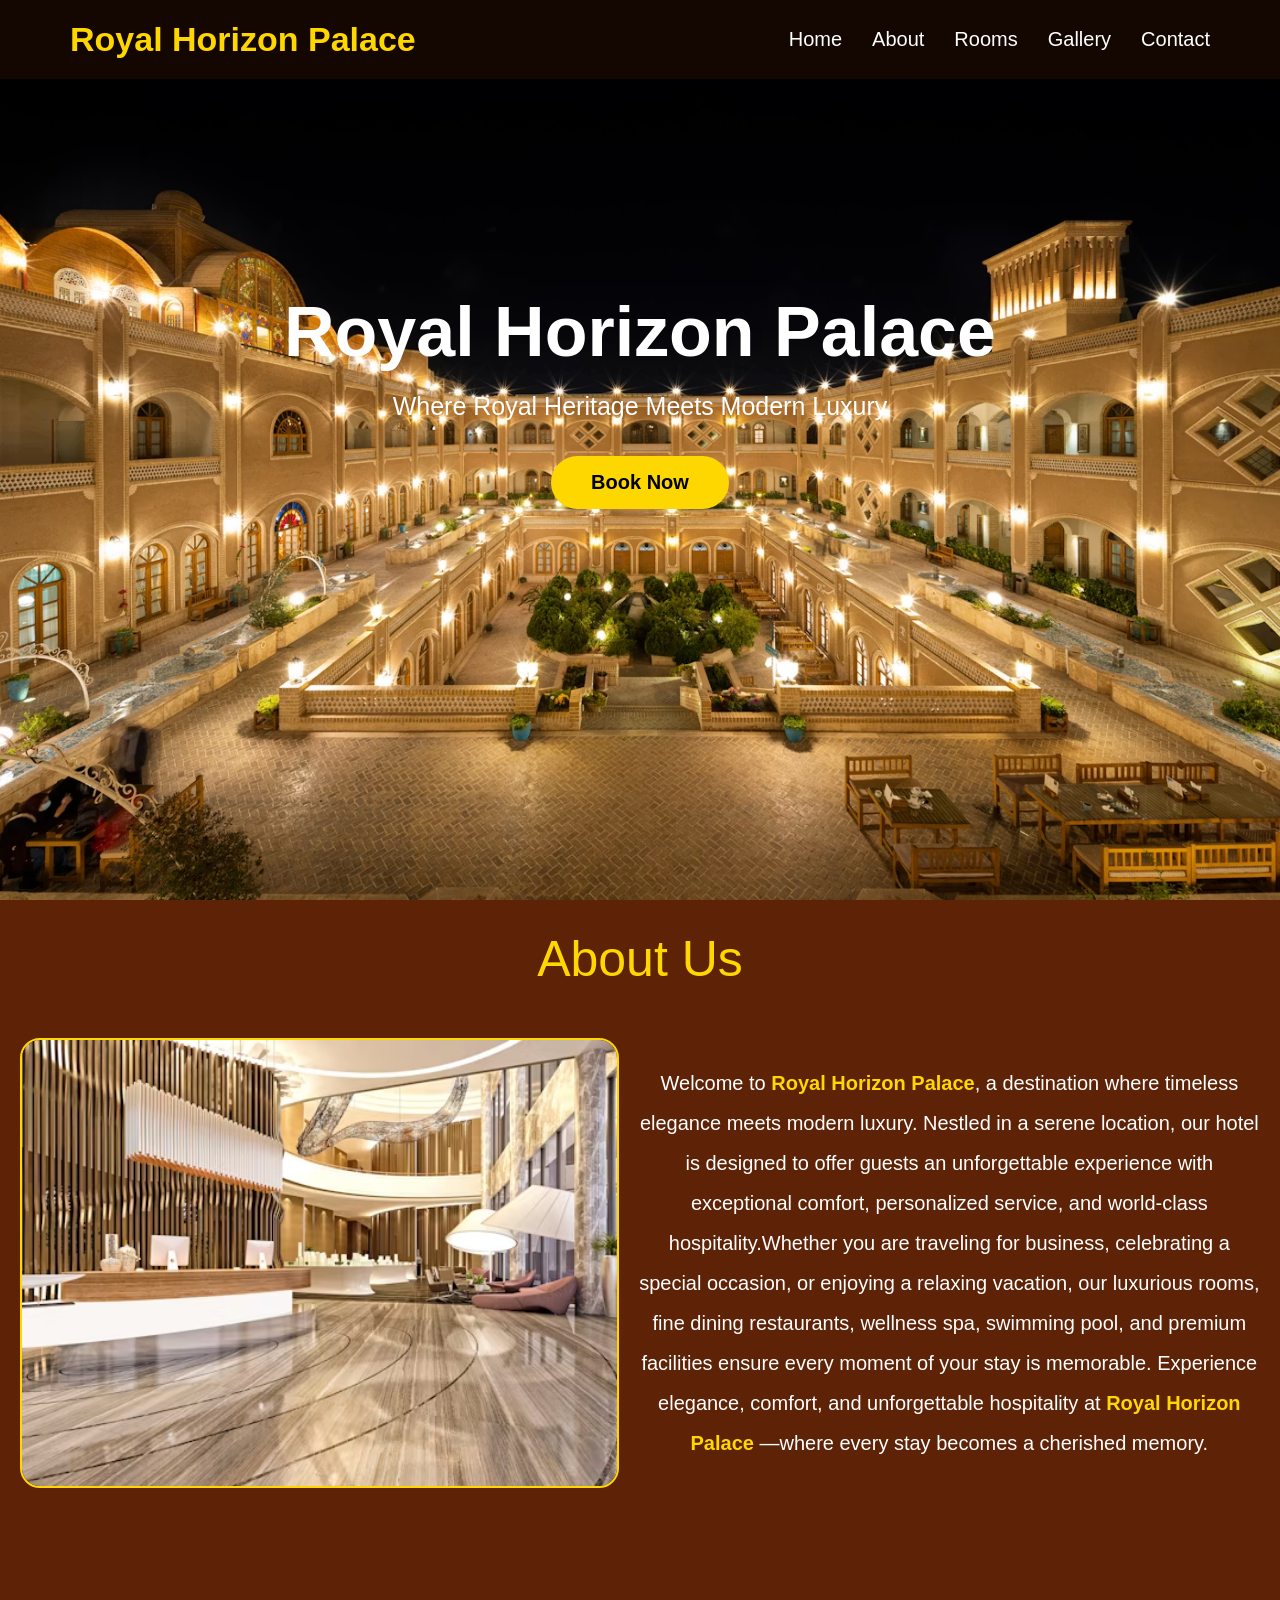
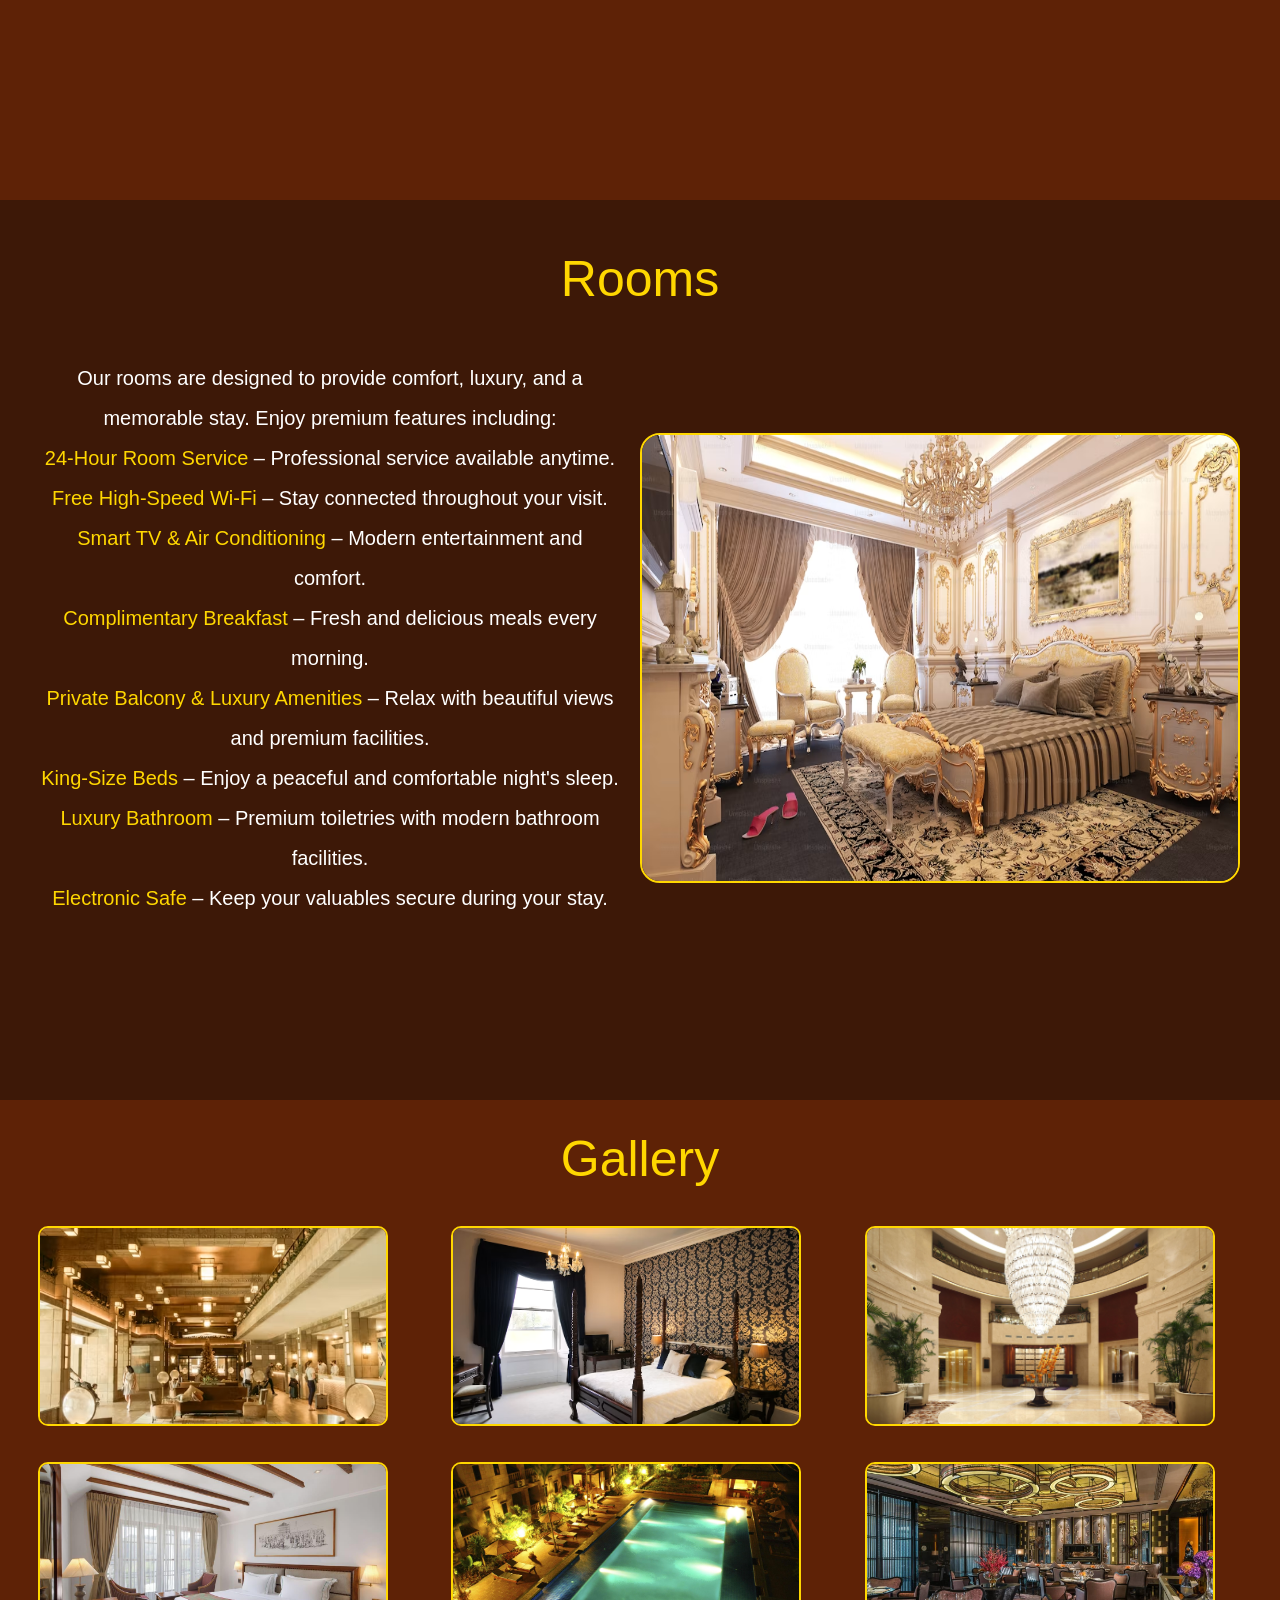
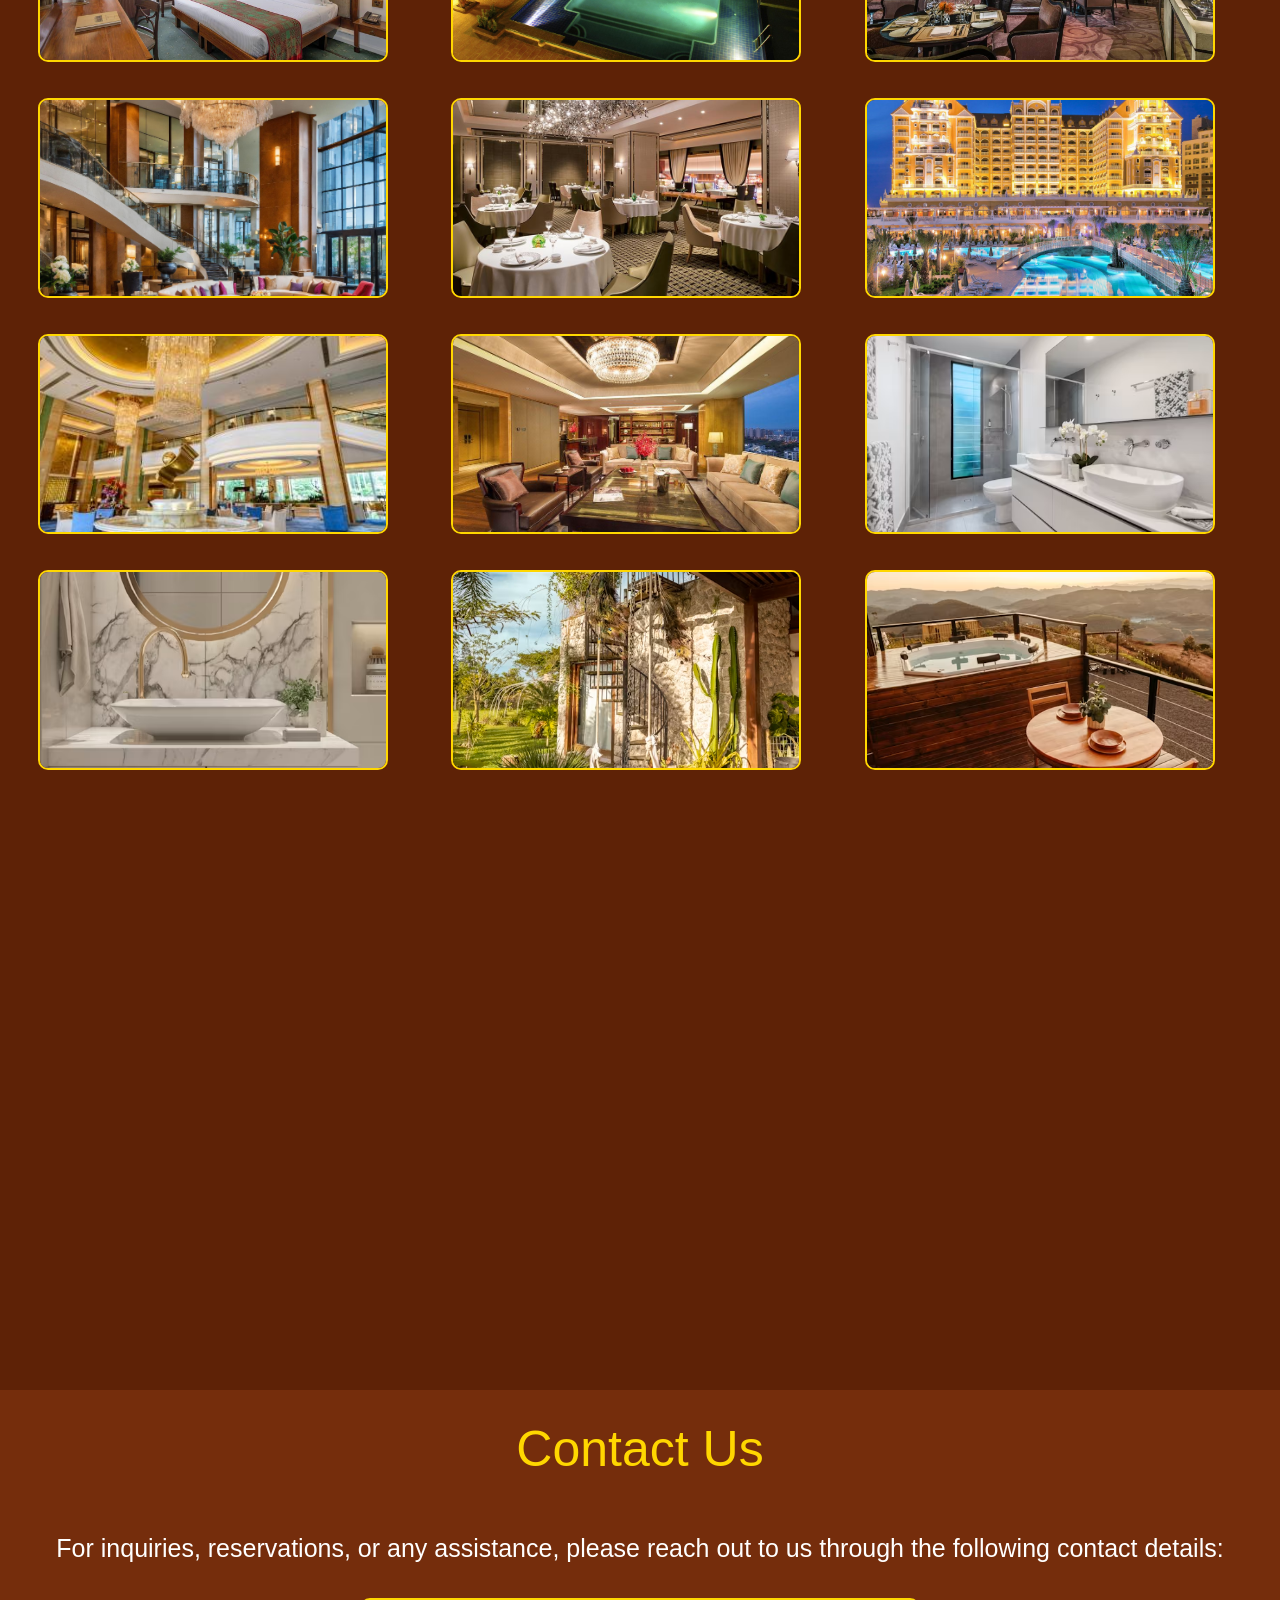
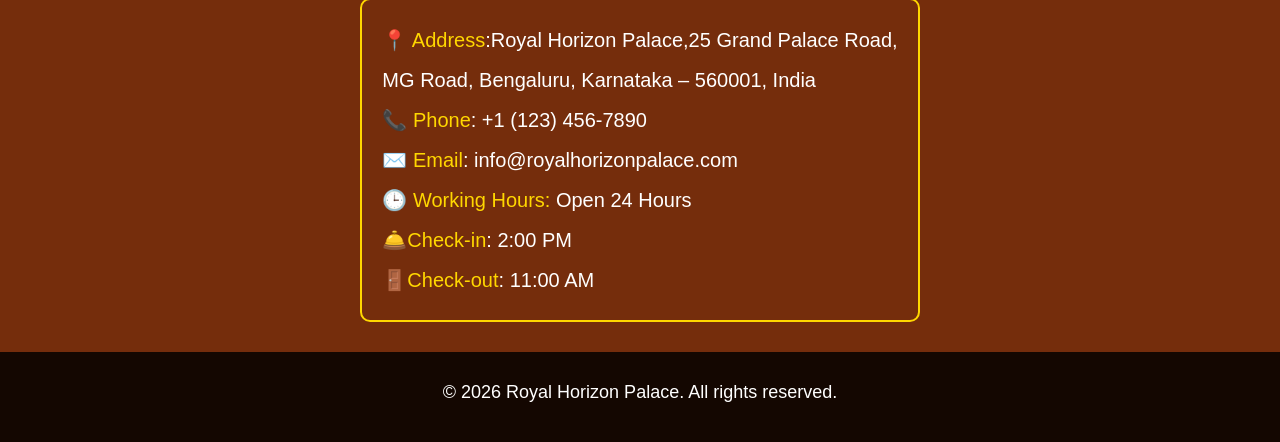
==== commit 54d715e1: "final" ====
--- a/index.html
+++ b/index.html
@@ -42,19 +42,18 @@
     <section id="Rooms">
         <h1>Rooms</h1>
         <div class="room-container">
-   <p>
-    Our rooms are designed to provide comfort, luxury, and a memorable stay. Enjoy premium features including:<br>
-    <span>24-Hour Room Service</span> – Professional service available anytime.<br>
-    <span>Free High-Speed Wi-Fi</span> – Stay connected throughout your visit.<br>
-    <span>Smart TV & Air Conditioning</span> – Modern entertainment and comfort.<br>
-    <span>Complimentary Breakfast</span> – Fresh and delicious meals every morning.<br>
-    <span>Private Balcony & Luxury Amenities</span> – Relax with beautiful views and premium facilities.<br>
-   <span>King-Size Beds</span> – Enjoy a peaceful and comfortable night's sleep.<br>
-   <span>Luxury Bathroom</span> – Premium toiletries with modern bathroom facilities.<br>
-   <span>Electronic Safe</span> – Keep your valuables secure during your stay.<br><br>
-   </p>    
-    <img src="room pic.avif" alt="Room pic" class="luxury room">   
-    </div>
+            <p>Our rooms are designed to provide comfort, luxury, and a memorable stay. Enjoy premium features including:<br>
+              <span>24-Hour Room Service</span> – Professional service available anytime.<br>
+              <span>Free High-Speed Wi-Fi</span> – Stay connected throughout your visit.<br>
+              <span>Smart TV & Air Conditioning</span> – Modern entertainment and comfort.<br>
+              <span>Complimentary Breakfast</span> – Fresh and delicious meals every morning.<br>
+              <span>Private Balcony & Luxury Amenities</span> – Relax with beautiful views and premium facilities.<br>
+              <span>King-Size Beds</span> – Enjoy a peaceful and comfortable night's sleep.<br>
+              <span>Luxury Bathroom</span> – Premium toiletries with modern bathroom facilities.<br>
+              <span>Electronic Safe</span> – Keep your valuables secure during your stay.<br><br>
+            </p>    
+            <img src="room pic.avif" alt="Room pic" class="room-pic">   
+        </div>
     </section>
     <section id="Gallery">
         <h1>Gallery</h1>
@@ -94,7 +93,6 @@
     <section id="footer">
         <p>&copy; 2026 Royal Horizon Palace. All rights reserved.</p>
     </section>   
-        
- 
-</body>
+    <script src="scripts.js"></script>
+ </body>
 </html>
--- a/style.css
+++ b/style.css
@@ -218,6 +218,8 @@
     line-height:2;
     border:2px solid gold;
     border-radius: 10px;
+    padding: 20px;
+    margin:10px;
 }
 span{
     color:gold;
